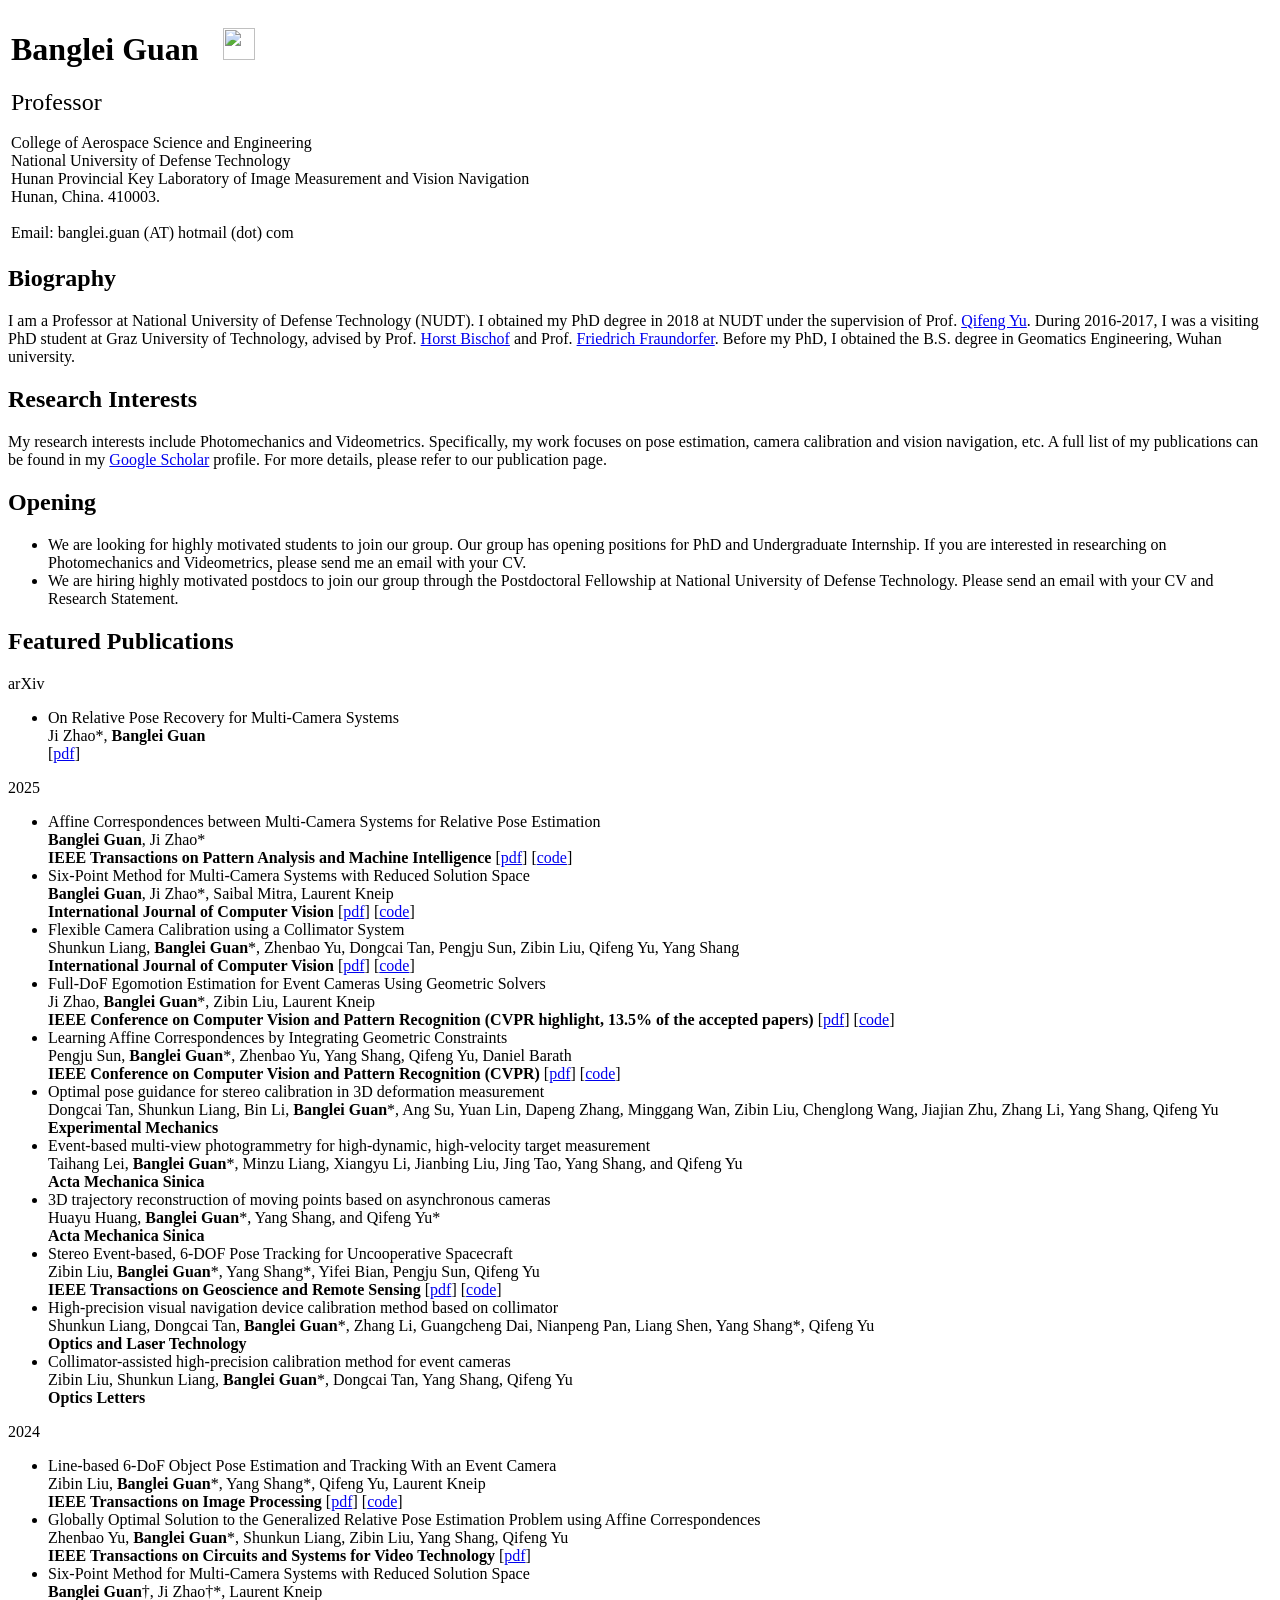
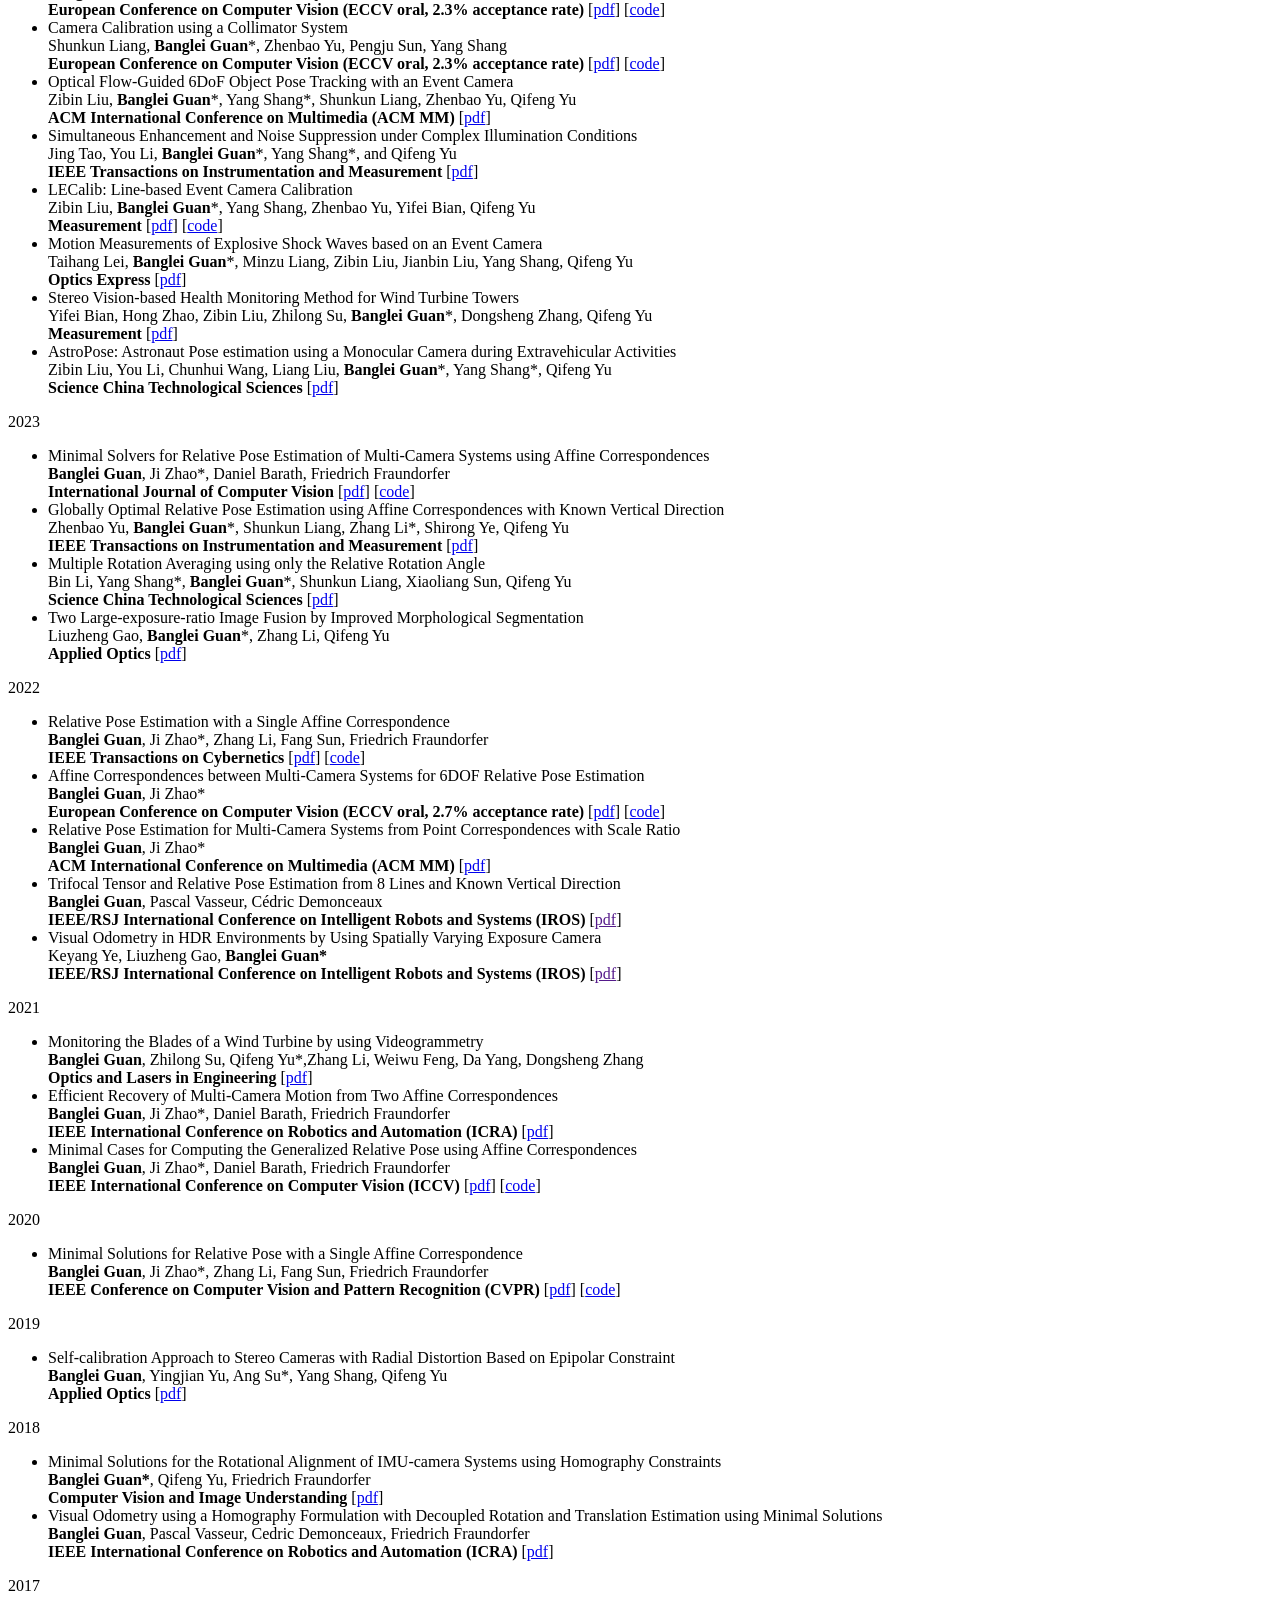
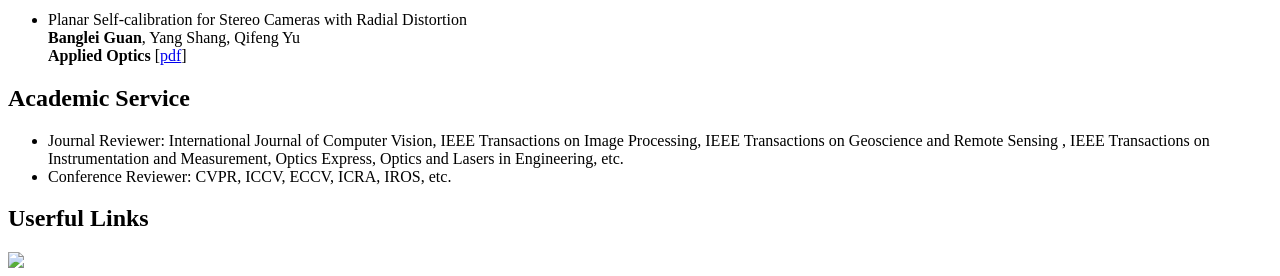
==== index.html @ 65797e46 "Update index.html" ====
<meta name="description" content="Banglei Guan&#39;s home page">
<link rel="stylesheet" href="jemdoc.css" type="text/css">
<link rel="shortcut icon" href="NUDT.png">
<title>Banglei Guan</title>


<body> 

<div id="layout-content" style="margin-top:25px">
<table>
    <tbody>
        <tr>
            <td width="670">
                <div id="toptitle">
                    <h1>Banglei Guan &nbsp; <img src="guanbangleiname.jpg" height="32px" style="margin-bottom:-5px" alt=''></h1>
                </div>
                <!-- <h3>Graduate Student</h3> -->
                <p>
                    <FONT size=5 face="Times New Roman">Professor</FONT><br>
                    <br>
                    College of Aerospace Science and Engineering<br>
                    National University of Defense Technology <br>
	            Hunan Provincial Key Laboratory of Image Measurement and Vision Navigation<br>
                    Hunan, China. 410003.<br>
					<br>
                    Email: banglei.guan (AT) hotmail (dot) com
        </p>
    </td>
    <!--<td>
        <img src="./guanbangleiphoto.jpg" border="0" width="200">
    </td>-->
		</tr>
    </tbody>
    </table>


<h2>Biography</h2>
<p>
    I am a Professor at National University of Defense Technology (NUDT). I obtained my PhD degree in 2018 at NUDT under the supervision of Prof. <a href="https://baike.baidu.com/item/%E4%BA%8E%E8%B5%B7%E5%B3%B0/4798651">Qifeng Yu</a>. During 2016-2017, I was a visiting PhD student at Graz University of Technology,  advised by Prof. <a href="https://www.tugraz.at/institute/icg/research/team-bischof/people/team-about/horst-bischof/">Horst Bischof</a> and Prof. <a href="https://www.tugraz.at/institute/icg/research/team-fraundorfer/people/friedrich-fraundorfer/">Friedrich Fraundorfer</a>. Before my PhD, I obtained the B.S. degree in Geomatics Engineering, Wuhan university.
</p>


<h2>Research Interests</h2>
<p>
    My research interests include Photomechanics and Videometrics. Specifically, my work focuses on pose estimation, camera calibration and vision navigation, etc. A full list of my publications can be found in my <a href="https://scholar.google.com/citations?user=wZA02PcAAAAJ&hl=zh-CN">Google Scholar</a> profile. For more details, please refer to our publication page.
</p>




<h2>Opening<small></small></h2>
<ul>
    <li>
        We are looking for highly motivated students to join our group. Our group has opening positions for PhD and Undergraduate Internship. If you are interested in researching on Photomechanics and Videometrics, please send me an email with your CV.
    </li>
    <li>
         We are hiring highly motivated postdocs to join our group through the Postdoctoral Fellowship at National University of Defense Technology. Please send an email with your CV and Research Statement.
    </li>
</ul>



	
	
<h2>Featured Publications<small></small></h2>

<p>arXiv</p>
<ul>
    <li>
      On Relative Pose Recovery for Multi-Camera Systems<br>   
      Ji Zhao*, <b>Banglei Guan</b><br>  
      [<a href="https://arxiv.org/abs/2102.11996">pdf</a>]
    </li>
</ul>

<p>2025</p>	
<ul>
	<li>
      Affine Correspondences between Multi-Camera Systems for Relative Pose Estimation<br>   
     <b>Banglei Guan</b>, Ji Zhao*<br>  
	 <b>IEEE Transactions on Pattern Analysis and Machine Intelligence</b> [<a href="https://ieeexplore.ieee.org/abstract/document/11218802">pdf</a>]   [<a href="https://github.com/jizhaox/relpose-mcs-depth">code</a>]   
    </li>
	<li>
     Six-Point Method for Multi-Camera Systems with Reduced Solution Space<br>
	 <b>Banglei Guan</b>, Ji Zhao*, Saibal Mitra, Laurent Kneip <br> 
	 <b>International Journal of Computer Vision</b> [<a href="https://link.springer.com/article/10.1007/s11263-025-02531-2">pdf</a>]   [<a href="https://github.com/jizhaox/relpose-6pt">code</a>]   
    </li>
	<li>
     Flexible Camera Calibration using a Collimator System<br>
	 Shunkun Liang, <b>Banglei Guan</b>*, Zhenbao Yu, Dongcai Tan, Pengju Sun, Zibin Liu, Qifeng Yu, Yang Shang <br>
	 <b>International Journal of Computer Vision</b> [<a href="https://link.springer.com/article/10.1007/s11263-025-02576-3">pdf</a>]   [<a href="https://github.com/LiangSK98/CollimatorCalibration">code</a>]   
    </li>
    <li>
      Full-DoF Egomotion Estimation for Event Cameras Using Geometric Solvers<br>
      Ji Zhao, <b>Banglei Guan</b>*, Zibin Liu, Laurent Kneip <br>
      <b>IEEE Conference on Computer Vision and Pattern Recognition (CVPR highlight, 13.5% of the accepted papers)</b> [<a href="https://arxiv.org/pdf/2503.03307">pdf</a>] [<a href="https://github.com/jizhaox/relpose-event">code</a>]     
    </li>
    <li>
      Learning Affine Correspondences by Integrating Geometric Constraints<br>
      Pengju Sun, <b>Banglei Guan</b>*, Zhenbao Yu, Yang Shang, Qifeng Yu, Daniel Barath <br>
      <b>IEEE Conference on Computer Vision and Pattern Recognition (CVPR)</b> [<a href="https://arxiv.org/pdf/2504.04834">pdf</a>] [<a href="https://github.com/stilcrad/DenseAffine">code</a>]     
    </li>
	<li>
      Optimal pose guidance for stereo calibration in 3D deformation measurement<br>
	  Dongcai Tan, Shunkun Liang, Bin Li, <b>Banglei Guan</b>*, Ang Su, Yuan Lin, Dapeng Zhang, Minggang Wan, Zibin Liu, Chenglong Wang, Jiajian Zhu, Zhang Li, Yang Shang, Qifeng Yu <br>
      <b>Experimental Mechanics</b>
    </li>
	<li>
      Event-based multi-view photogrammetry for high-dynamic, high-velocity target measurement<br>
      Taihang Lei, <b>Banglei Guan</b>*, Minzu Liang, Xiangyu Li, Jianbing Liu, Jing Tao, Yang Shang, and Qifeng Yu <br>
      <b>Acta Mechanica Sinica</b>     
    </li>
    <li>
      3D trajectory reconstruction of moving points based on asynchronous cameras<br>
      Huayu Huang, <b>Banglei Guan</b>*, Yang Shang, and Qifeng Yu* <br>
      <b>Acta Mechanica Sinica</b>     
    </li>
    <li>
      Stereo Event-based, 6-DOF Pose Tracking for Uncooperative Spacecraft<br>
      Zibin Liu, <b>Banglei Guan</b>*, Yang Shang*, Yifei Bian, Pengju Sun, Qifeng Yu <br>
      <b>IEEE Transactions on Geoscience and Remote Sensing</b> [<a href="https://arxiv.org/pdf/2503.12732">pdf</a>] [<a href="https://github.com/Zibin6/SE6PT">code</a>] 
    </li>	
    <!--<li>
      Trifocal Tensor and Relative Pose Estimation With Known Vertical Direction<br>
      Tao Li, Zhenbao Yu, <b>Banglei Guan</b>*, Jianli Han, Weimin Lv, Friedrich Fraundorfer <br>
      <b>IEEE Robotics and Automation Letters</b> [<a href="https://ieeexplore.ieee.org/document/10811867">pdf</a>]     
    </li>-->
    <li>
      High-precision visual navigation device calibration method based on collimator<br>
      Shunkun Liang, Dongcai Tan, <b>Banglei Guan</b>*, Zhang Li, Guangcheng Dai, Nianpeng Pan, Liang Shen, Yang Shang*, Qifeng Yu <br>
      <b>Optics and Laser Technology</b>     
    </li>
    <li>
      Collimator-assisted high-precision calibration method for event cameras<br>
      Zibin Liu, Shunkun Liang, <b>Banglei Guan</b>*, Dongcai Tan, Yang Shang, Qifeng Yu <br>
      <b>Optics Letters</b>     
    </li>
    <!--<li>
      3D trajectory reconstruction of moving points based on a monocular camera<br>
      Huayu Huang, <b>Banglei Guan</b>*, Yang Shang, and Qifeng Yu <br>
      <b>Measurement</b>-->     
    </li>
</ul>	
	
<p>2024</p>
<ul>
     <li>
      Line-based 6-DoF Object Pose Estimation and Tracking With an Event Camera<br>  
      Zibin Liu, <b>Banglei Guan</b>*, Yang Shang*, Qifeng Yu, Laurent Kneip <br>  
	 <b>IEEE Transactions on Image Processing</b>  [<a href="https://arxiv.org/pdf/2408.03225">pdf</a>]   [<a href="https://github.com/Zibin6/LOPET">code</a>] 
      </li>
     <li>
      Globally Optimal Solution to the Generalized Relative Pose Estimation Problem using Affine Correspondences<br>   
      Zhenbao Yu, <b>Banglei Guan</b>*, Shunkun Liang, Zibin Liu, Yang Shang, Qifeng Yu <br> 
	 <b>IEEE Transactions on Circuits and Systems for Video Technology</b> [<a href="https://ieeexplore.ieee.org/document/10606514">pdf</a>]
      </li>
     <li>
      Six-Point Method for Multi-Camera Systems with Reduced Solution Space<br>   
      <b>Banglei Guan</b>†, Ji Zhao†*, Laurent Kneip <br>  
	 <b>European Conference on Computer Vision (ECCV oral, 2.3% acceptance rate)</b> [<a href="https://arxiv.org/pdf/2402.18066">pdf</a>]   [<a href="https://github.com/jizhaox/relpose-6pt">code</a>] 
      </li>
     <li>
      Camera Calibration using a Collimator System<br>
      Shunkun Liang, <b>Banglei Guan</b>*, Zhenbao Yu, Pengju Sun, Yang Shang <br>    
	 <b>European Conference on Computer Vision (ECCV oral, 2.3% acceptance rate)</b> [<a href="https://arxiv.org/pdf/2409.20034">pdf</a>]   [<a href="https://github.com/LiangSK98/CollimatorCalibration">code</a>] 
      </li>
     <li>
      Optical Flow-Guided 6DoF Object Pose Tracking with an Event Camera<br>   
       Zibin Liu, <b>Banglei Guan</b>*, Yang Shang*, Shunkun Liang, Zhenbao Yu, Qifeng Yu <br>  
	 <b>ACM International Conference on Multimedia (ACM MM)</b> [<a href="https://dl.acm.org/doi/10.1145/3664647.3680992">pdf</a>] 
      </li>
     <li>
      Simultaneous Enhancement and Noise Suppression under Complex Illumination Conditions<br>   
      Jing Tao, You Li, <b>Banglei Guan</b>*, Yang Shang*, and Qifeng Yu <br> 
	 <b>IEEE Transactions on Instrumentation and Measurement</b> [<a href="https://ieeexplore.ieee.org/abstract/document/10638128">pdf</a>] 
      </li>
     <!--<li>
      Event-based Depth Estimation with Dense Occlusion<br>  
      Kangrui Zhou, Taihang Lei, <b>Banglei Guan</b>*, Qifeng Yu <br>
	 <b>Optics Letters</b> [<a href="https://opg.optica.org/ol/abstract.cfm?uri=ol-49-12-3376">pdf</a>]  
      </li>-->
      <li>
      LECalib: Line-based Event Camera Calibration<br>  
      Zibin Liu, <b>Banglei Guan</b>*, Yang Shang, Zhenbao Yu, Yifei Bian, Qifeng Yu <br>
	 <b>Measurement</b> [<a href="https://www.sciencedirect.com/science/article/abs/pii/S0263224124007851">pdf</a>]    [<a href="https://github.com/Zibin6/line_based_event_camera_calib">code</a>]  
      </li>
      <li>
      Motion Measurements of Explosive Shock Waves based on an Event Camera<br>
      Taihang Lei, <b>Banglei Guan</b>*, Minzu Liang, Zibin Liu, Jianbin Liu, Yang Shang, Qifeng Yu <br>
	 <b>Optics Express</b> [<a href="https://opg.optica.org/oe/fulltext.cfm?uri=oe-32-9-15390&id=548894">pdf</a>]  
      </li>
      <li>
       Stereo Vision-based Health Monitoring Method for Wind Turbine Towers<br>
	   Yifei Bian, Hong Zhao, Zibin Liu, Zhilong Su, <b>Banglei Guan</b>*, Dongsheng Zhang, Qifeng Yu <br>
	 <b>Measurement</b> [<a href="https://www.sciencedirect.com/science/article/abs/pii/S0263224124000320">pdf</a>]  
      </li>
      <li>
       AstroPose: Astronaut Pose estimation using a Monocular Camera during Extravehicular Activities<br>
	   Zibin Liu, You Li, Chunhui Wang, Liang Liu, <b>Banglei Guan</b>*, Yang Shang*, Qifeng Yu <br>
	 <b>Science China Technological Sciences</b> [<a href="https://www.sciengine.com/SCTS/doi/10.1007/s11431-023-2599-8">pdf</a>]  
      </li> 
</ul>

<p>2023</p>
<ul>
      <li>
       Minimal Solvers for Relative Pose Estimation of Multi-Camera Systems using Affine Correspondences<br>
	 <b>Banglei Guan</b>, Ji Zhao*, Daniel Barath, Friedrich Fraundorfer <br>
	 <b>International Journal of Computer Vision</b> [<a href="https://link.springer.com/article/10.1007/s11263-022-01690-w">pdf</a>]   [<a href="https://github.com/jizhaox/relative_pose_gcam_affine">code</a>]   
      </li>
	
      <li>
      Globally Optimal Relative Pose Estimation using Affine Correspondences with Known Vertical Direction<br>
        Zhenbao Yu, <b>Banglei Guan</b>*, Shunkun Liang, Zhang Li*, Shirong Ye, Qifeng Yu <br>
	 <b>IEEE Transactions on Instrumentation and Measurement</b> [<a href="https://ieeexplore.ieee.org/abstract/document/10121337">pdf</a>]  
      </li> 

      <li>
       Multiple Rotation Averaging using only the Relative Rotation Angle<br>
	Bin Li, Yang Shang*, <b>Banglei Guan</b>*, Shunkun Liang, Xiaoliang Sun, Qifeng Yu <br>
	 <b>Science China Technological Sciences</b> [<a href="https://link.springer.com/article/10.1007/s11431-022-2445-1">pdf</a>]  
      </li> 

      <li>
      Two Large-exposure-ratio Image Fusion by Improved Morphological Segmentation<br>
        Liuzheng Gao, <b>Banglei Guan</b>*, Zhang Li, Qifeng Yu <br>
	 <b>Applied Optics</b> [<a href="https://opg.optica.org/ao/abstract.cfm?uri=ao-62-29-7713">pdf</a>]  
      </li> 
</ul>
	
<p>2022</p>
<ul>
    <li>
       Relative Pose Estimation with a Single Affine Correspondence<br>
	<b>Banglei Guan</b>, Ji Zhao*, Zhang Li, Fang Sun, Friedrich Fraundorfer <br>
	 <b>IEEE Transactions on Cybernetics</b> [<a href="https://ieeexplore.ieee.org/abstract/document/9417866">pdf</a>]   [<a href="https://github.com/jizhaox/relative_pose_from_affine">code</a>]   
    </li>
    <li>
        Affine Correspondences between Multi-Camera Systems for 6DOF Relative Pose Estimation<br>
        <b>Banglei Guan</b>, Ji Zhao*<br>
         <b>European Conference on Computer Vision (ECCV oral, 2.7% acceptance rate)</b> [<a href="https://link.springer.com/chapter/10.1007/978-3-031-19824-3_37">pdf</a>]   [<a href="https://github.com/jizhaox/relpose-mcs-depth">code</a>] 
    </li>
    <li>
        Relative Pose Estimation for Multi-Camera Systems from Point Correspondences with Scale Ratio<br>
        <b>Banglei Guan</b>, Ji Zhao*<br>
         <b>ACM International Conference on Multimedia (ACM MM)</b> [<a href="https://dl.acm.org/doi/abs/10.1145/3503161.3547788">pdf</a>]
    </li>
    <li>
        Trifocal Tensor and Relative Pose Estimation from 8 Lines and Known Vertical Direction<br>
        <b>Banglei Guan</b>, Pascal Vasseur, Cédric Demonceaux<br>
         <b>IEEE/RSJ International Conference on Intelligent Robots and Systems (IROS)</b> [<a href="">pdf</a>]
    </li>
    <li>
        Visual Odometry in HDR Environments by Using Spatially Varying Exposure Camera<br>
        Keyang Ye, Liuzheng Gao, <b>Banglei Guan*</b><br>
         <b>IEEE/RSJ International Conference on Intelligent Robots and Systems (IROS)</b> [<a href="">pdf</a>]
    </li>
</ul>

<p>2021</p>	
<ul>
    <li>
        Monitoring the Blades of a Wind Turbine by using Videogrammetry<br>
        <b>Banglei Guan</b>, Zhilong Su, Qifeng Yu*,Zhang Li, Weiwu Feng, Da Yang, Dongsheng Zhang<br>
         <b>Optics and Lasers in Engineering</b> [<a href="https://www.sciencedirect.com/science/article/abs/pii/S0143816621003705">pdf</a>]
    </li>	
    <li>
       Efficient Recovery of Multi-Camera Motion from Two Affine Correspondences<br>
	<b>Banglei Guan</b>, Ji Zhao*, Daniel Barath, Friedrich Fraundorfer <br>
	 <b>IEEE International Conference on Robotics and Automation (ICRA)</b> [<a href="https://ieeexplore.ieee.org/abstract/document/9561796">pdf</a>]   
    </li>
    <li>
       Minimal Cases for Computing the Generalized Relative Pose using Affine Correspondences<br>
	<b>Banglei Guan</b>, Ji Zhao*, Daniel Barath, Friedrich Fraundorfer<br>
	 <b>IEEE International Conference on Computer Vision (ICCV)</b> [<a href="https://openaccess.thecvf.com/content/ICCV2021/papers/Guan_Minimal_Cases_for_Computing_the_Generalized_Relative_Pose_Using_Affine_ICCV_2021_paper.pdf">pdf</a>] [<a href="https://github.com/jizhaox/relative_pose_gcam_affine">code</a>]     
    </li>
</ul>	



<p>2020</p>
<ul>
<li>
   Minimal Solutions for Relative Pose with a Single Affine Correspondence<br>
<b>Banglei Guan</b>, Ji Zhao*, Zhang Li, Fang Sun, Friedrich Fraundorfer<br>
 <b>IEEE Conference on Computer Vision and Pattern Recognition (CVPR)</b> [<a href="https://openaccess.thecvf.com/content_CVPR_2020/papers/Guan_Minimal_Solutions_for_Relative_Pose_With_a_Single_Affine_Correspondence_CVPR_2020_paper.pdf">pdf</a>] [<a href="https://github.com/jizhaox/relative_pose_from_affine">code</a>]     
</li>
</ul>

<p>
    2019
</p>
<ul>
    <li>
       Self-calibration Approach to Stereo Cameras with Radial Distortion Based on Epipolar Constraint<br>
	<b>Banglei Guan</b>, Yingjian Yu, Ang Su*, Yang Shang, Qifeng Yu<br>
	<b>Applied Optics</b> [<a href="https://www.osapublishing.org/ao/abstract.cfm?uri=ao-58-31-8511">pdf</a>]     
    </li>
</ul>



<p>2018</p>
<ul>
    <li>
       Minimal Solutions for the Rotational Alignment of IMU-camera Systems using Homography Constraints<br>
	<b>Banglei Guan*</b>, Qifeng Yu, Friedrich Fraundorfer<br>
	<b>Computer Vision and Image Understanding</b> [<a href="https://www.sciencedirect.com/science/article/abs/pii/S1077314218300365">pdf</a>]   
    </li>
    <li>
       Visual Odometry using a Homography Formulation with Decoupled Rotation and Translation Estimation using Minimal Solutions<br>
	<b>Banglei Guan</b>, Pascal Vasseur, Cedric Demonceaux, Friedrich Fraundorfer<br>
	<b>IEEE International Conference on Robotics and Automation (ICRA)</b> [<a href="https://ieeexplore.ieee.org/document/8460747">pdf</a>]   
    </li>
</ul>

<p>
    2017
</p>

<ul>
    <li>Planar Self-calibration for Stereo Cameras with Radial Distortion<br>
        <b>Banglei Guan</b>, Yang Shang, Qifeng Yu<br>
	<b>Applied Optics</b> [<a href="https://www.osapublishing.org/ao/abstract.cfm?uri=ao-56-33-9257">pdf</a>]		
    </li>
</ul>







<h2>Academic Service <small></small></h2>
<ul>
    <li>
        Journal Reviewer: International Journal of Computer Vision, IEEE Transactions on Image Processing, IEEE Transactions on Geoscience and Remote Sensing , IEEE Transactions on Instrumentation and Measurement, Optics Express, Optics and Lasers in Engineering, etc.
    </li>
    <li>
         Conference Reviewer: CVPR, ICCV, ECCV, ICRA, IROS, etc.
    </li>
</ul>



<h2>Userful Links <small></small></h2>
<a href="https://clustrmaps.com/site/1blbh"  title="Visit tracker for guanbanglei.github.io"><img src="//www.clustrmaps.com/map_v2.png?d=Z8dyJa5Yjz2Z_i_LEAbfY0-TbrPurcZYl5i6ii_5Xbw&cl=ffffff" /></a>


<!--
<h2>Honors Awarded</h2>
<table style="border-spacing:2px">
    <tbody>
        <tr><td>... TODO ...</td></tr>
    </tbody>
</table>
-->

<div id="footer">
    <div id="footer-text"></div>
</div>

</div>


<!--Last updated on December 1, 2024. -->

<!--This page is still under construction.-->
</body></html>
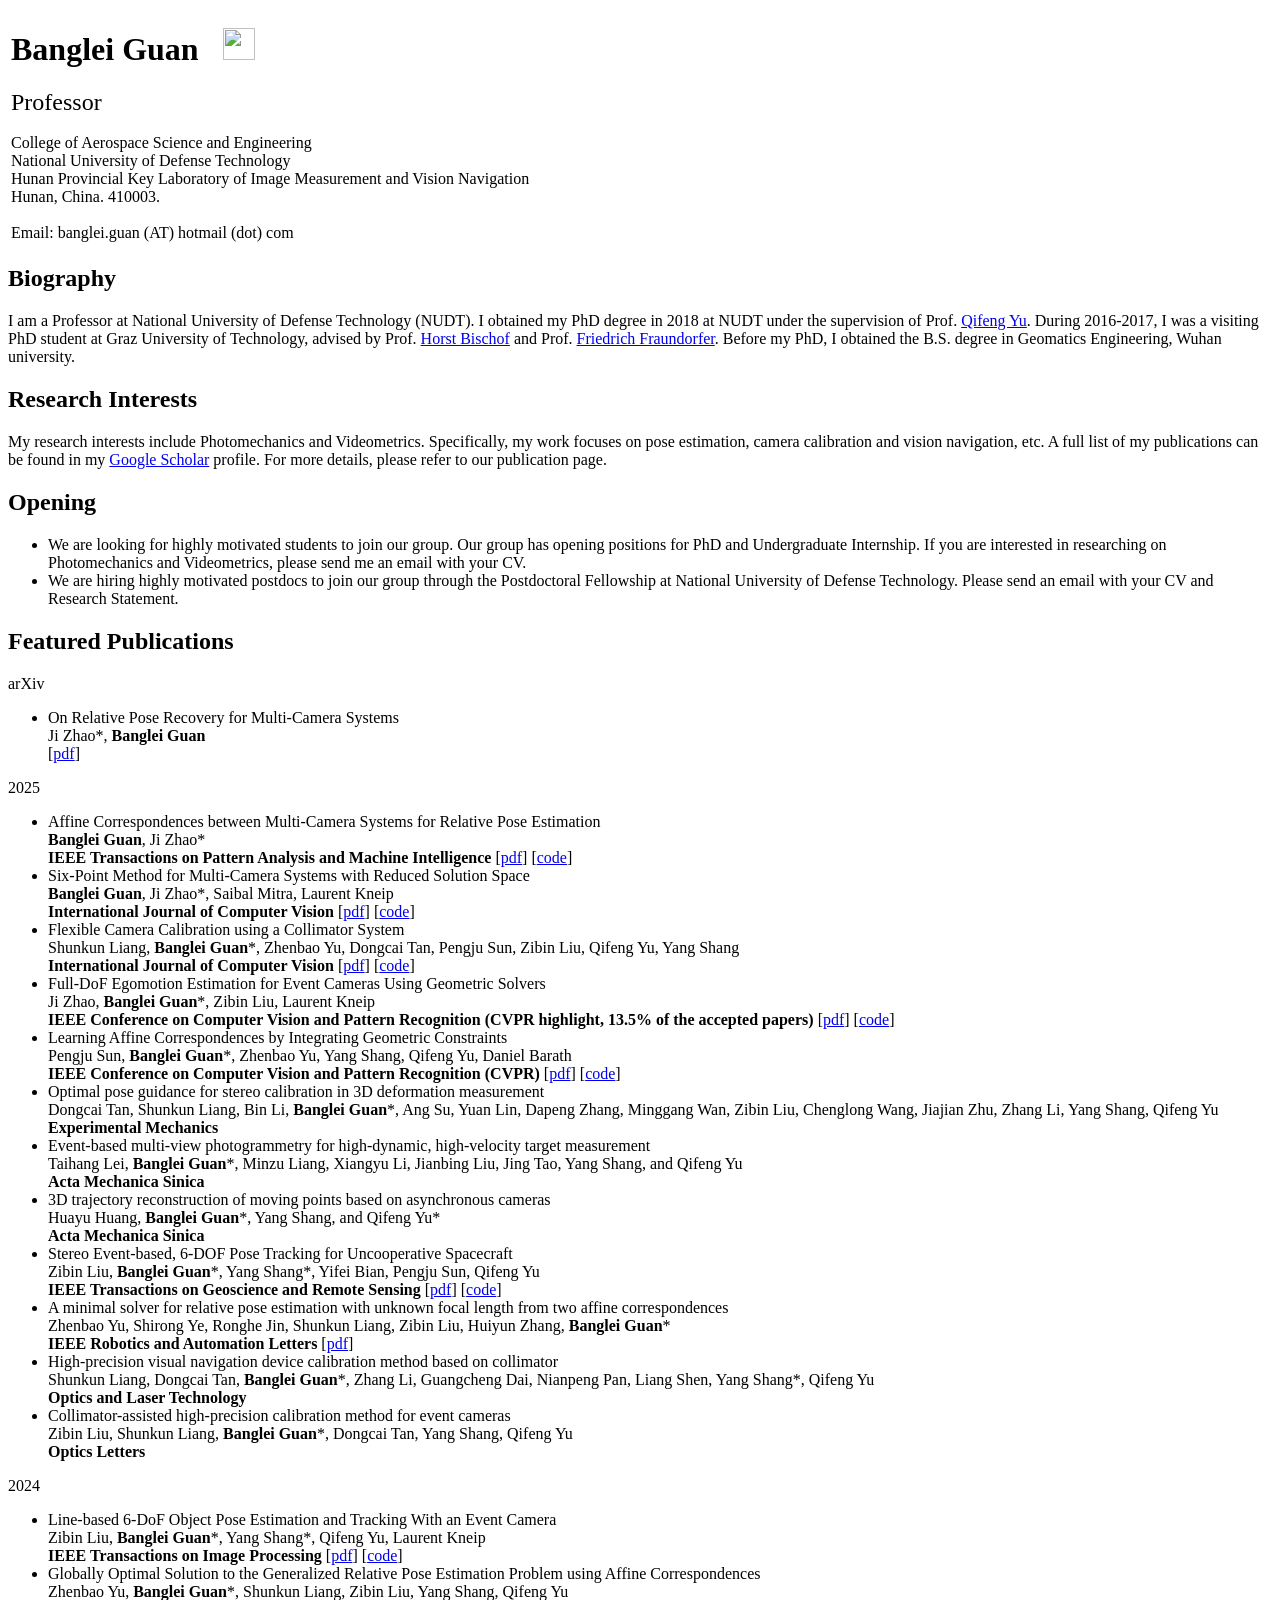
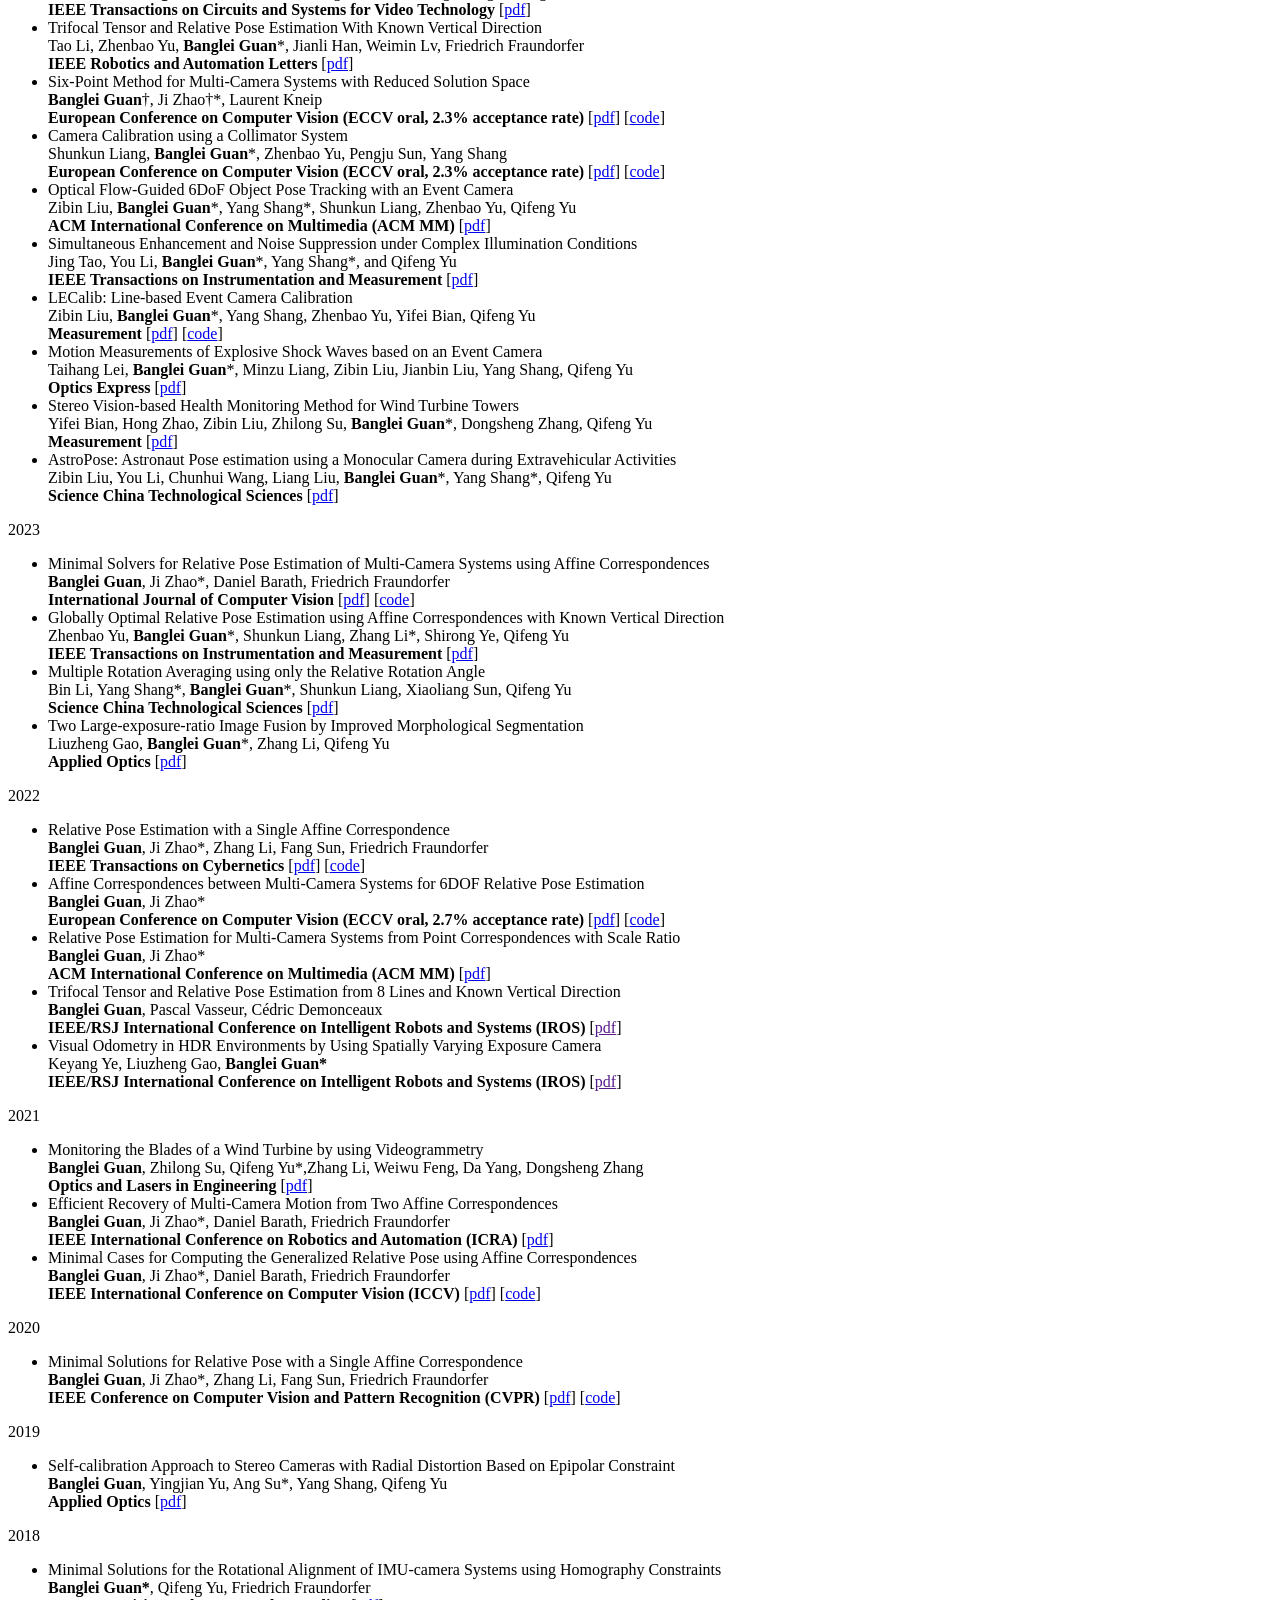
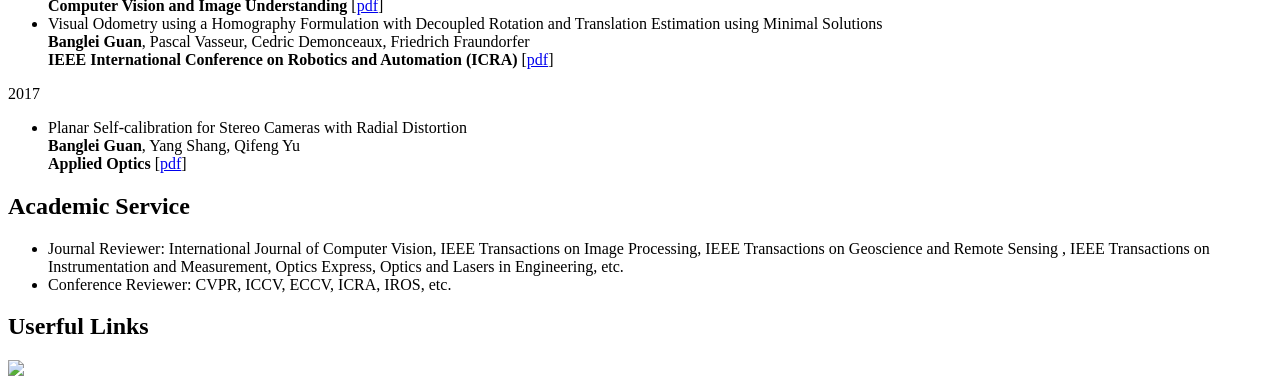
==== commit 21ebd626: "Update index.html" ====
--- a/index.html
+++ b/index.html
@@ -119,12 +119,12 @@
       Stereo Event-based, 6-DOF Pose Tracking for Uncooperative Spacecraft<br>
       Zibin Liu, <b>Banglei Guan</b>*, Yang Shang*, Yifei Bian, Pengju Sun, Qifeng Yu <br>
       <b>IEEE Transactions on Geoscience and Remote Sensing</b> [<a href="https://arxiv.org/pdf/2503.12732">pdf</a>] [<a href="https://github.com/Zibin6/SE6PT">code</a>] 
-    </li>	
-    <!--<li>
-      Trifocal Tensor and Relative Pose Estimation With Known Vertical Direction<br>
-      Tao Li, Zhenbao Yu, <b>Banglei Guan</b>*, Jianli Han, Weimin Lv, Friedrich Fraundorfer <br>
-      <b>IEEE Robotics and Automation Letters</b> [<a href="https://ieeexplore.ieee.org/document/10811867">pdf</a>]     
-    </li>-->
+    </li>
+	<li>
+      A minimal solver for relative pose estimation with unknown focal length from two affine correspondences<br>
+	  Zhenbao Yu, Shirong Ye, Ronghe Jin, Shunkun Liang, Zibin Liu, Huiyun Zhang, <b>Banglei Guan</b>* <br>
+      <b>IEEE Robotics and Automation Letters</b> [<a href="https://arxiv.org/abs/2512.22833">pdf</a>]     
+     </li>
     <li>
       High-precision visual navigation device calibration method based on collimator<br>
       Shunkun Liang, Dongcai Tan, <b>Banglei Guan</b>*, Zhang Li, Guangcheng Dai, Nianpeng Pan, Liang Shen, Yang Shang*, Qifeng Yu <br>
@@ -154,6 +154,11 @@
       Zhenbao Yu, <b>Banglei Guan</b>*, Shunkun Liang, Zibin Liu, Yang Shang, Qifeng Yu <br> 
 	 <b>IEEE Transactions on Circuits and Systems for Video Technology</b> [<a href="https://ieeexplore.ieee.org/document/10606514">pdf</a>]
       </li>
+	 <li>
+      Trifocal Tensor and Relative Pose Estimation With Known Vertical Direction<br>
+      Tao Li, Zhenbao Yu, <b>Banglei Guan</b>*, Jianli Han, Weimin Lv, Friedrich Fraundorfer <br>
+      <b>IEEE Robotics and Automation Letters</b> [<a href="https://ieeexplore.ieee.org/document/10811867">pdf</a>]     
+     </li>
      <li>
       Six-Point Method for Multi-Camera Systems with Reduced Solution Space<br>   
       <b>Banglei Guan</b>†, Ji Zhao†*, Laurent Kneip <br>  
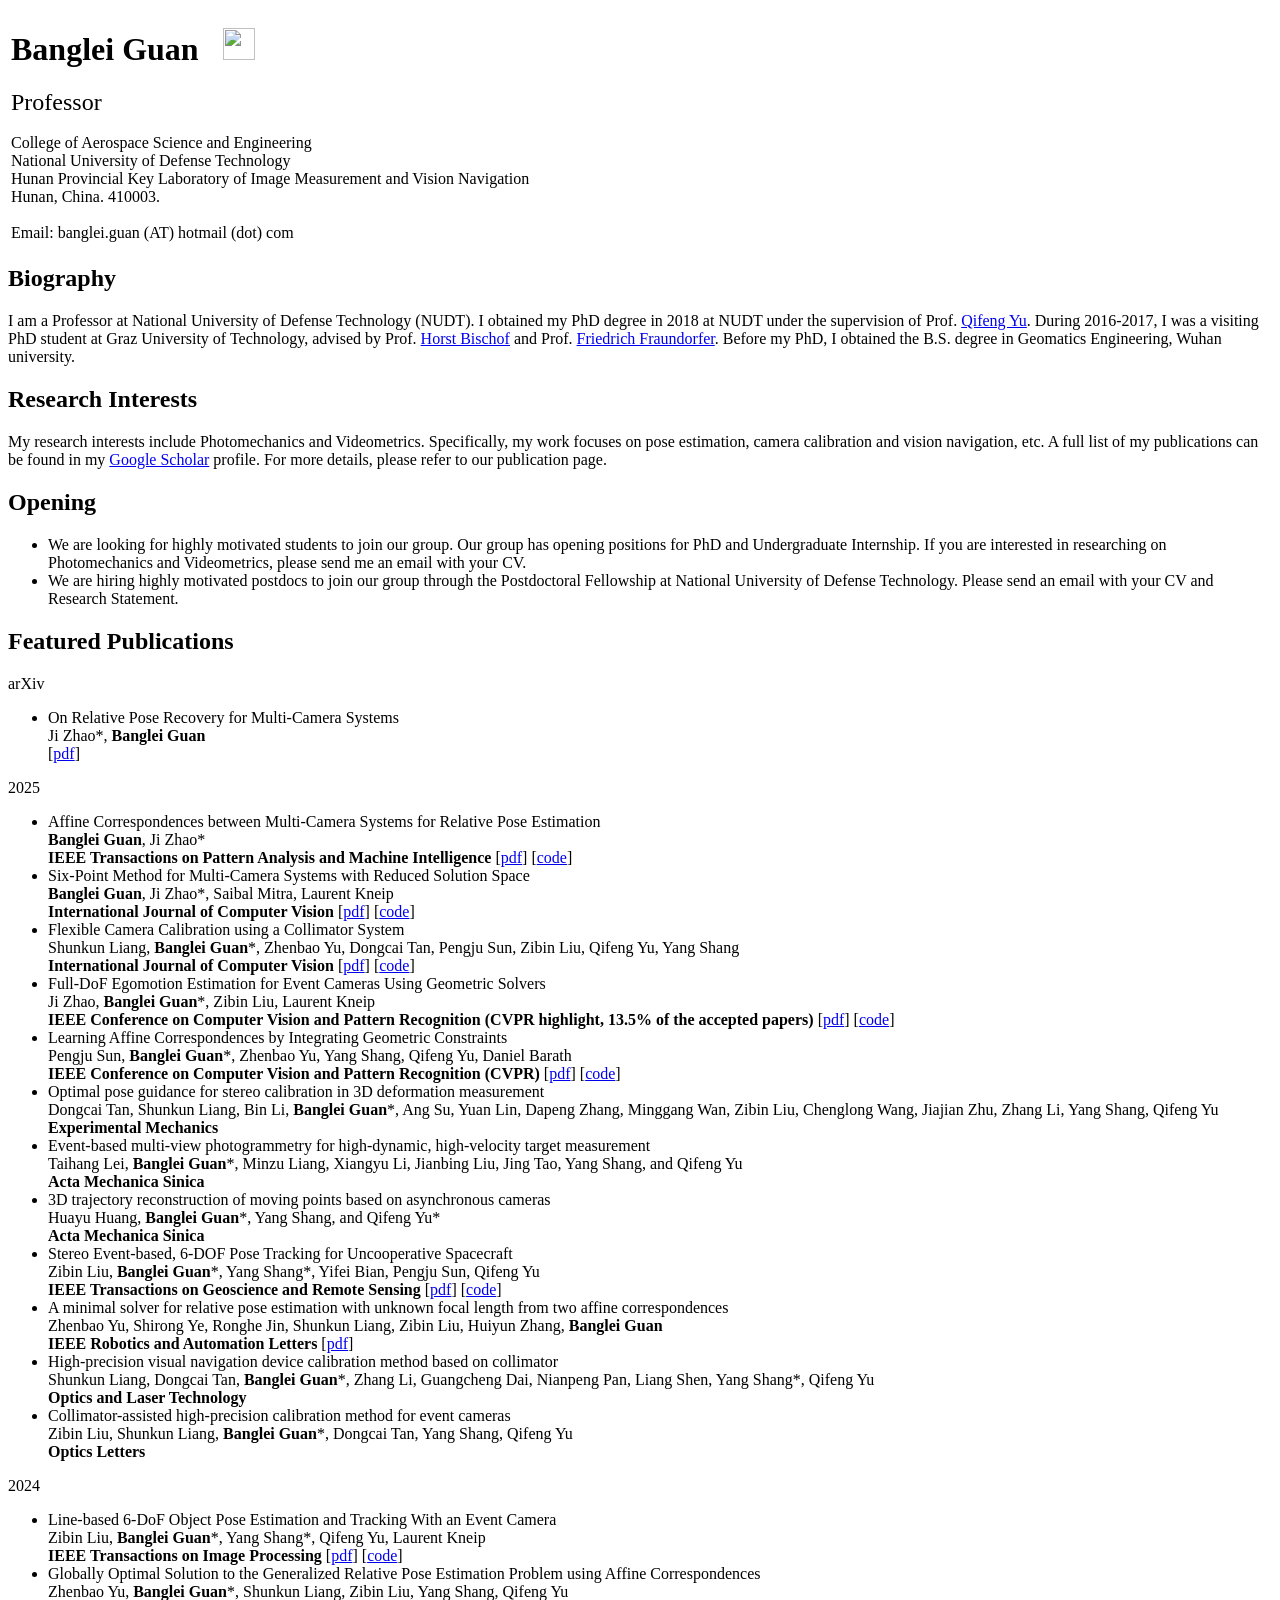
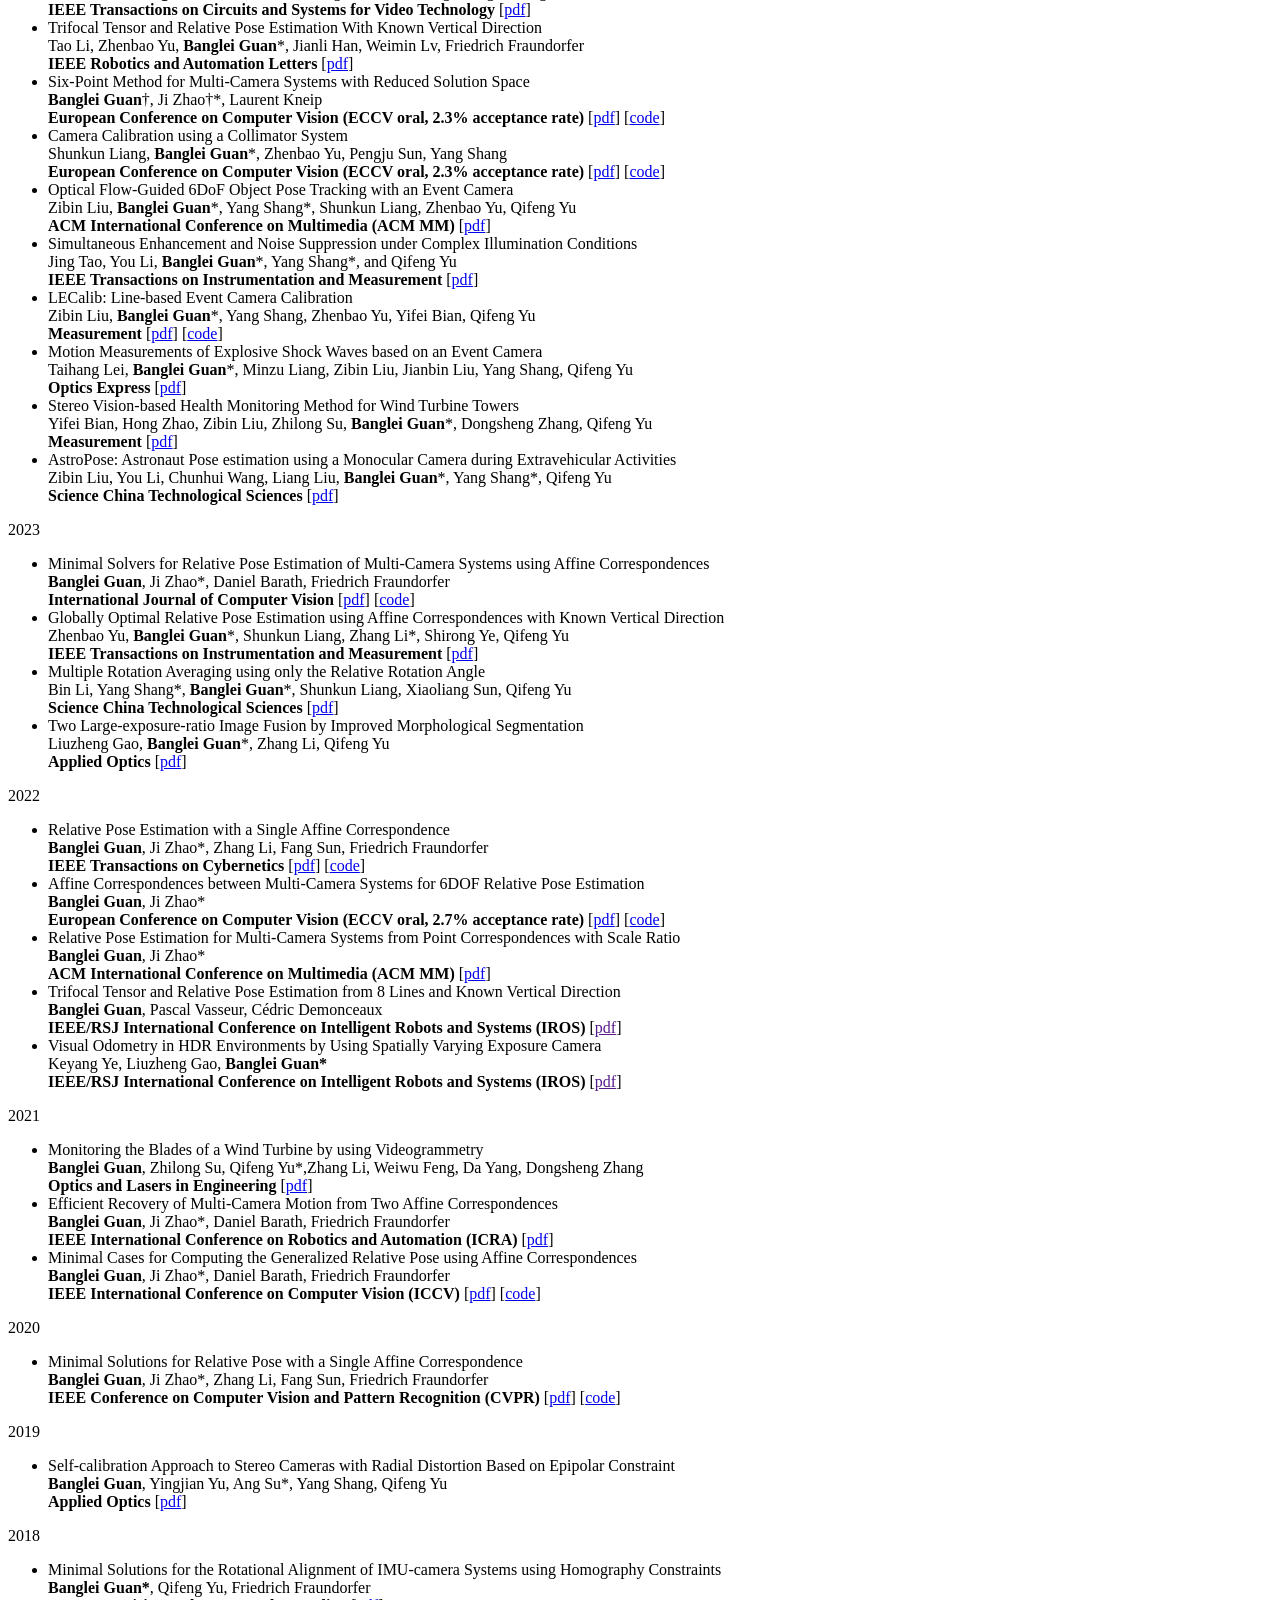
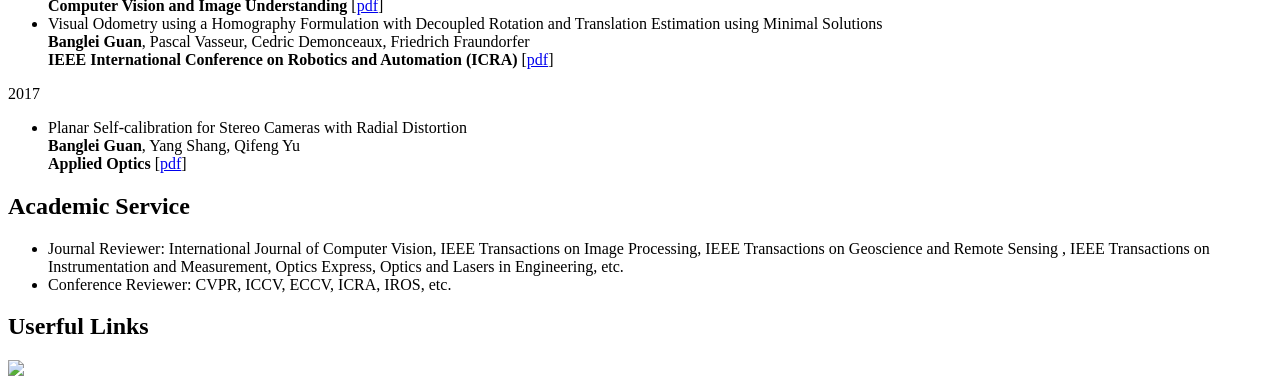
==== commit 2c9b258a: "Update index.html" ====
--- a/index.html
+++ b/index.html
@@ -122,7 +122,7 @@
     </li>
 	<li>
       A minimal solver for relative pose estimation with unknown focal length from two affine correspondences<br>
-	  Zhenbao Yu, Shirong Ye, Ronghe Jin, Shunkun Liang, Zibin Liu, Huiyun Zhang, <b>Banglei Guan</b>* <br>
+	  Zhenbao Yu, Shirong Ye, Ronghe Jin, Shunkun Liang, Zibin Liu, Huiyun Zhang, <b>Banglei Guan</b> <br>
       <b>IEEE Robotics and Automation Letters</b> [<a href="https://arxiv.org/abs/2512.22833">pdf</a>]     
      </li>
     <li>
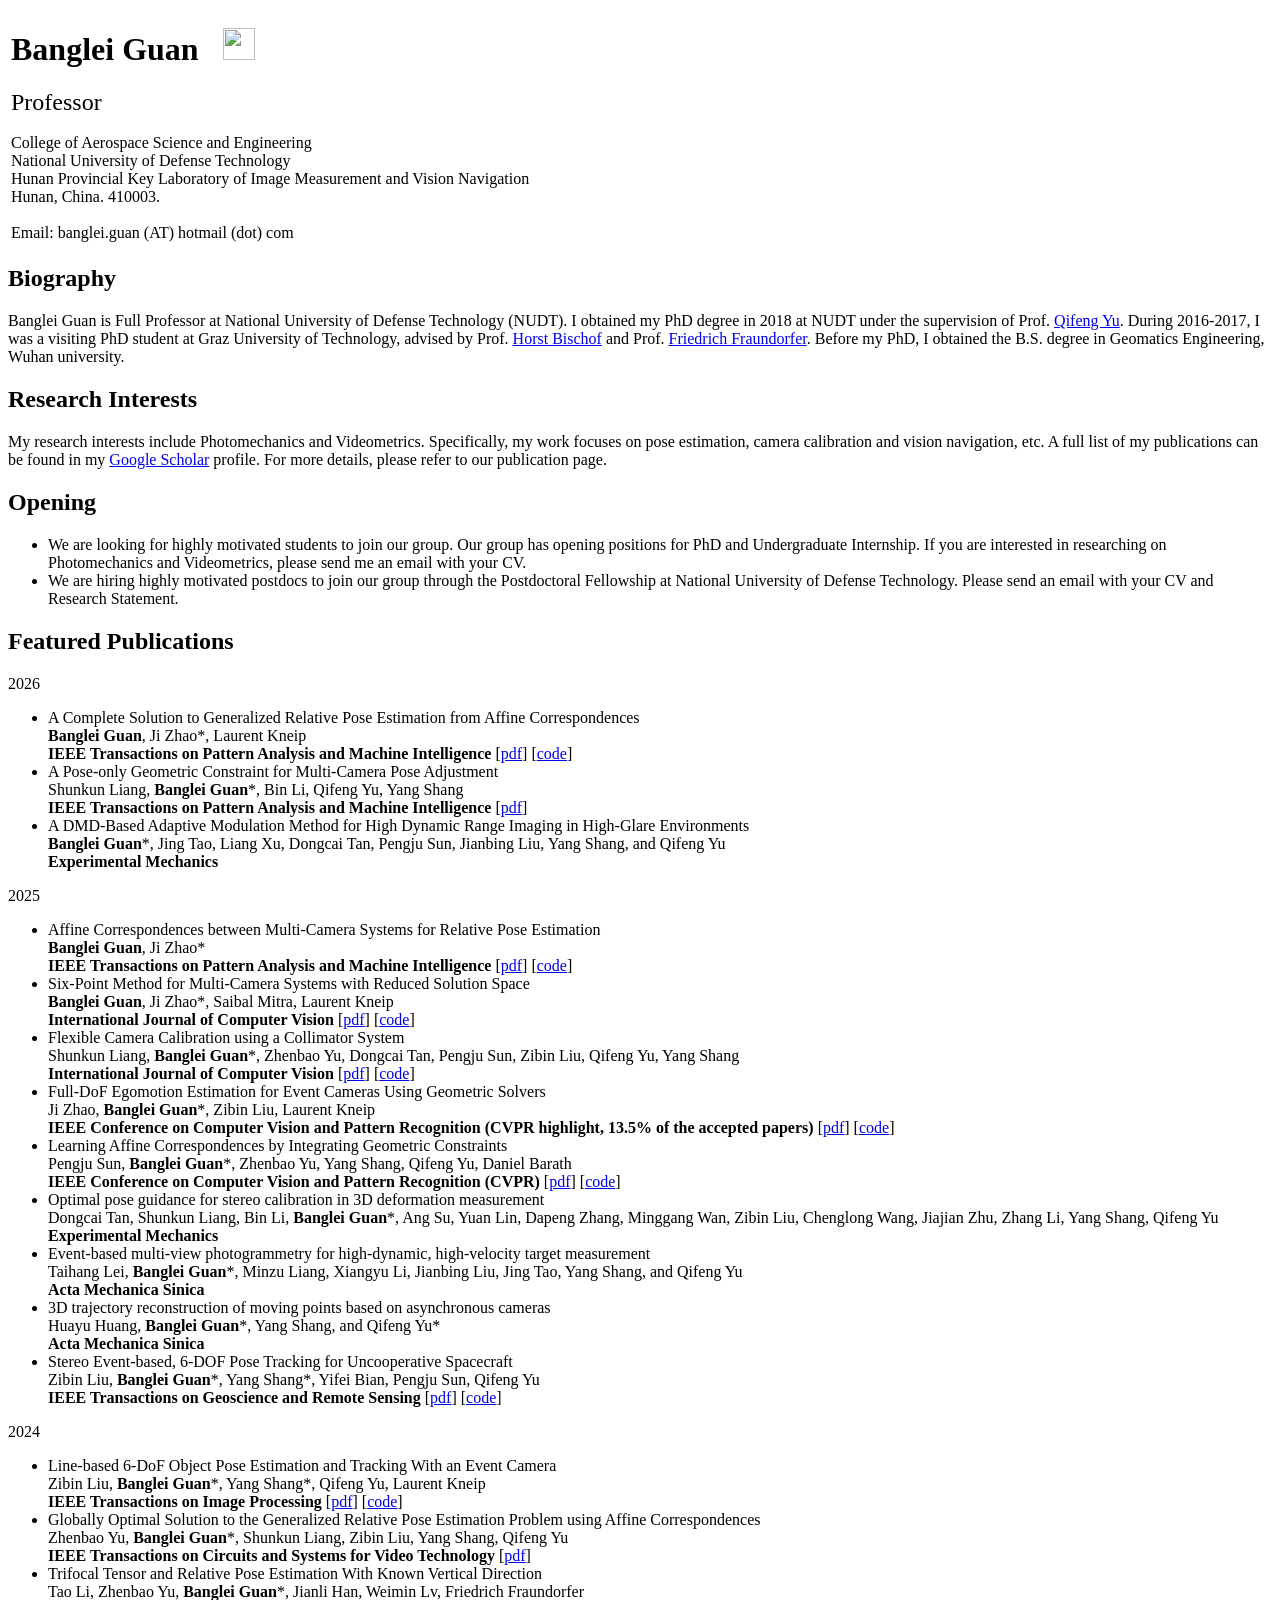
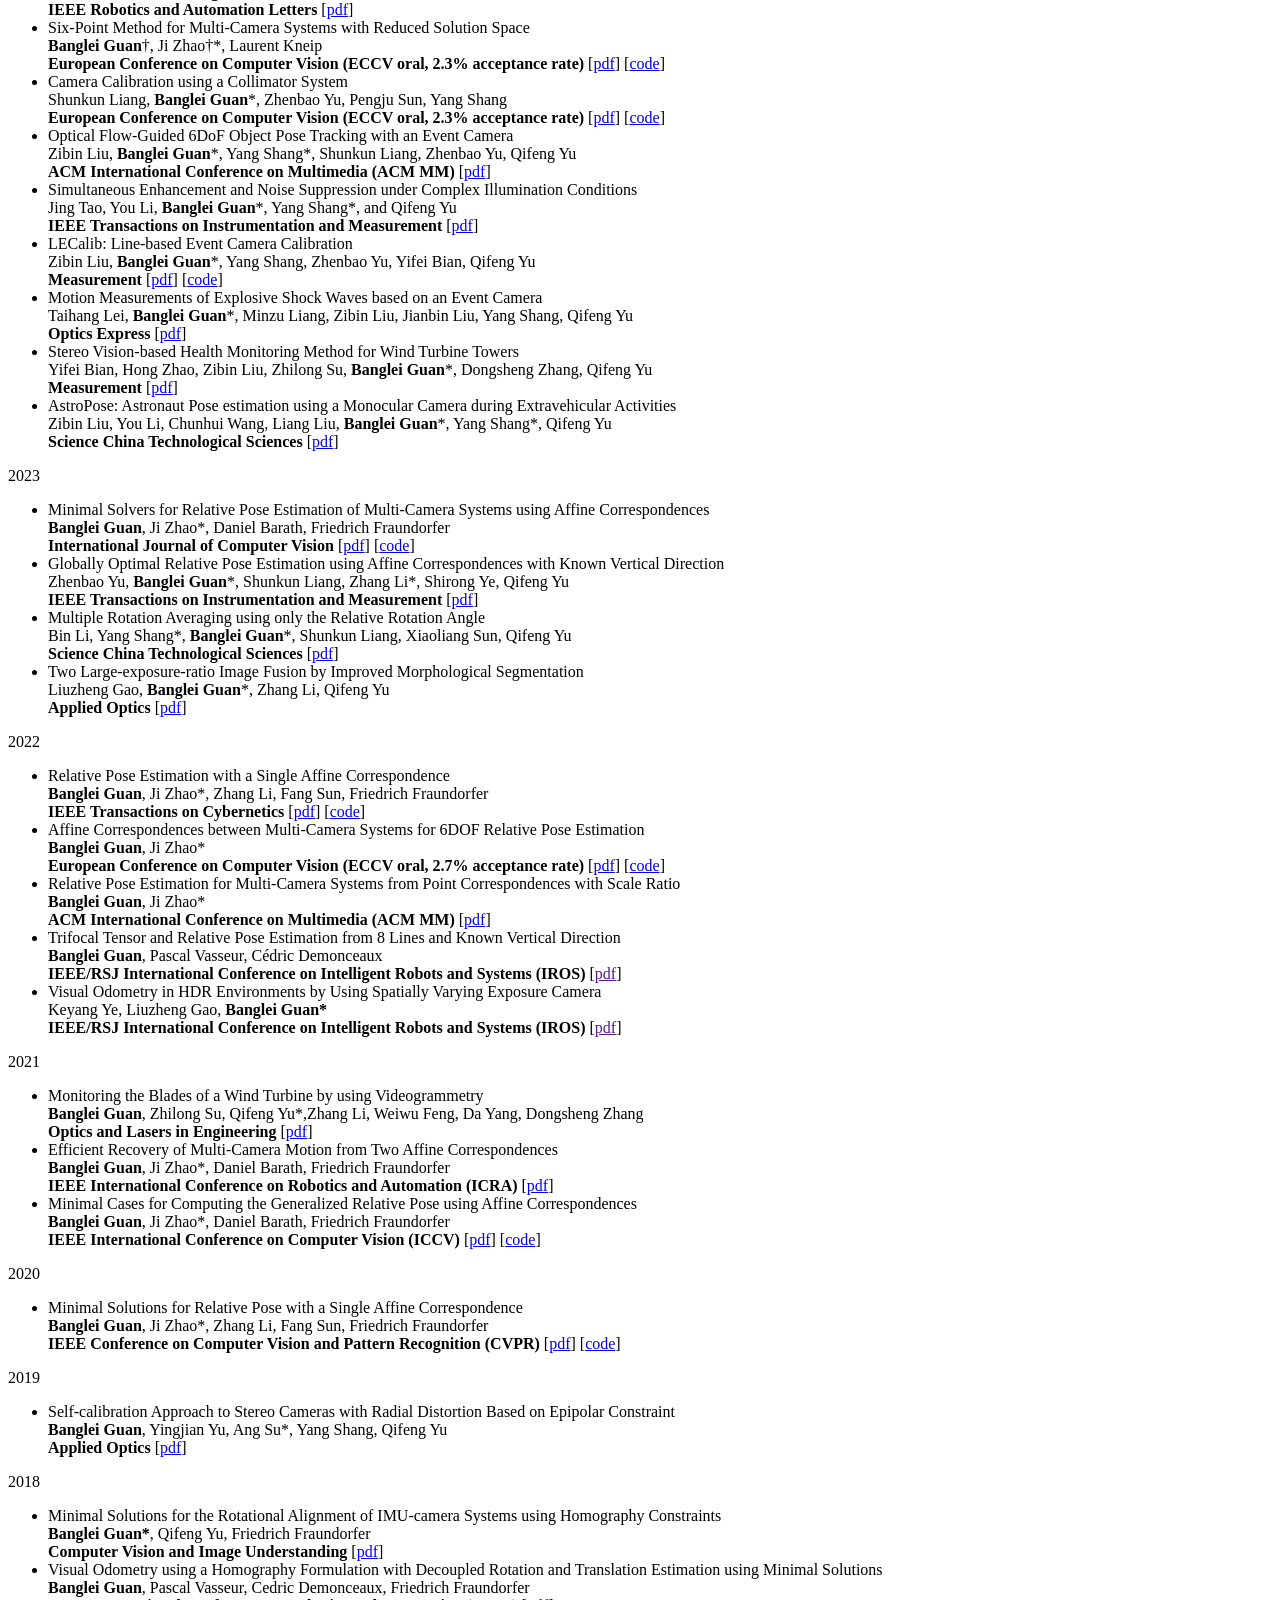
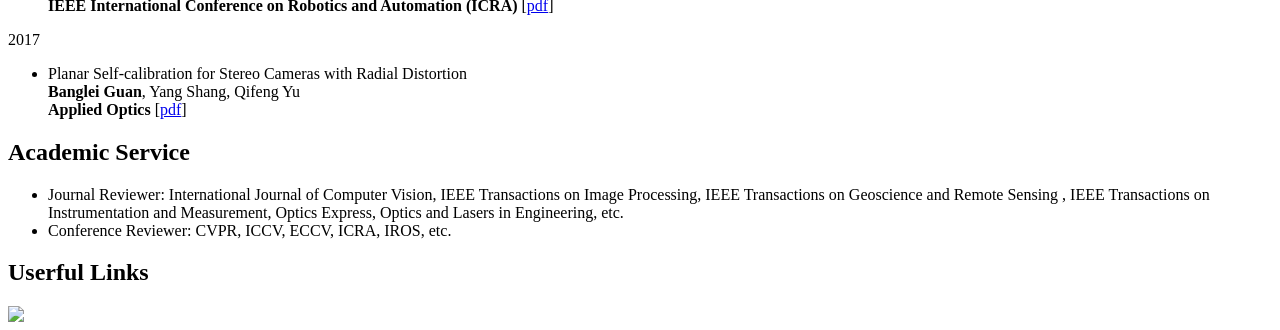
==== commit 26584ceb: "Update index.html" ====
--- a/index.html
+++ b/index.html
@@ -36,7 +36,7 @@
 
 <h2>Biography</h2>
 <p>
-    I am a Professor at National University of Defense Technology (NUDT). I obtained my PhD degree in 2018 at NUDT under the supervision of Prof. <a href="https://baike.baidu.com/item/%E4%BA%8E%E8%B5%B7%E5%B3%B0/4798651">Qifeng Yu</a>. During 2016-2017, I was a visiting PhD student at Graz University of Technology,  advised by Prof. <a href="https://www.tugraz.at/institute/icg/research/team-bischof/people/team-about/horst-bischof/">Horst Bischof</a> and Prof. <a href="https://www.tugraz.at/institute/icg/research/team-fraundorfer/people/friedrich-fraundorfer/">Friedrich Fraundorfer</a>. Before my PhD, I obtained the B.S. degree in Geomatics Engineering, Wuhan university.
+    Banglei Guan is Full Professor at National University of Defense Technology (NUDT). I obtained my PhD degree in 2018 at NUDT under the supervision of Prof. <a href="https://baike.baidu.com/item/%E4%BA%8E%E8%B5%B7%E5%B3%B0/4798651">Qifeng Yu</a>. During 2016-2017, I was a visiting PhD student at Graz University of Technology,  advised by Prof. <a href="https://www.tugraz.at/institute/icg/research/team-bischof/people/team-about/horst-bischof/">Horst Bischof</a> and Prof. <a href="https://www.tugraz.at/institute/icg/research/team-fraundorfer/people/friedrich-fraundorfer/">Friedrich Fraundorfer</a>. Before my PhD, I obtained the B.S. degree in Geomatics Engineering, Wuhan university.
 </p>
 
 
@@ -64,14 +64,24 @@
 	
 <h2>Featured Publications<small></small></h2>
 
-<p>arXiv</p>
-<ul>
-    <li>
-      On Relative Pose Recovery for Multi-Camera Systems<br>   
-      Ji Zhao*, <b>Banglei Guan</b><br>  
-      [<a href="https://arxiv.org/abs/2102.11996">pdf</a>]
-    </li>
-</ul>
+<p>2026</p>	
+<ul>
+	<li>
+     A Complete Solution to Generalized Relative Pose Estimation from Affine Correspondences<br>   
+     <b>Banglei Guan</b>, Ji Zhao*, Laurent Kneip<br>  
+	 <b>IEEE Transactions on Pattern Analysis and Machine Intelligence</b> [<a href="https://ieeexplore.ieee.org/document/11433113">pdf</a>]   [<a href="https://github.com/jizhaox/relpose-mcs">code</a>]   
+    </li>
+	<li>
+     A Pose-only Geometric Constraint for Multi-Camera Pose Adjustment<br>
+	 Shunkun Liang, <b>Banglei Guan</b>*, Bin Li, Qifeng Yu, Yang Shang <br>
+	 <b>IEEE Transactions on Pattern Analysis and Machine Intelligence</b> [<a href="https://ieeexplore.ieee.org/document/11475203">pdf</a>]   
+    </li>
+	<li>
+      A DMD-Based Adaptive Modulation Method for High Dynamic Range Imaging in High-Glare Environments<br>
+	  <b>Banglei Guan</b>*, Jing Tao, Liang Xu, Dongcai Tan, Pengju Sun, Jianbing Liu, Yang Shang, and Qifeng Yu <br> 
+      <b>Experimental Mechanics</b>
+    </li>
+</ul>	
 
 <p>2025</p>	
 <ul>
@@ -120,7 +130,7 @@
       Zibin Liu, <b>Banglei Guan</b>*, Yang Shang*, Yifei Bian, Pengju Sun, Qifeng Yu <br>
       <b>IEEE Transactions on Geoscience and Remote Sensing</b> [<a href="https://arxiv.org/pdf/2503.12732">pdf</a>] [<a href="https://github.com/Zibin6/SE6PT">code</a>] 
     </li>
-	<li>
+	<!--li>
       A minimal solver for relative pose estimation with unknown focal length from two affine correspondences<br>
 	  Zhenbao Yu, Shirong Ye, Ronghe Jin, Shunkun Liang, Zibin Liu, Huiyun Zhang, <b>Banglei Guan</b> <br>
       <b>IEEE Robotics and Automation Letters</b> [<a href="https://arxiv.org/abs/2512.22833">pdf</a>]     
@@ -222,7 +232,7 @@
 
       <li>
        Multiple Rotation Averaging using only the Relative Rotation Angle<br>
-	Bin Li, Yang Shang*, <b>Banglei Guan</b>*, Shunkun Liang, Xiaoliang Sun, Qifeng Yu <br>
+	   Bin Li, Yang Shang*, <b>Banglei Guan</b>*, Shunkun Liang, Xiaoliang Sun, Qifeng Yu <br>
 	 <b>Science China Technological Sciences</b> [<a href="https://link.springer.com/article/10.1007/s11431-022-2445-1">pdf</a>]  
       </li> 
 
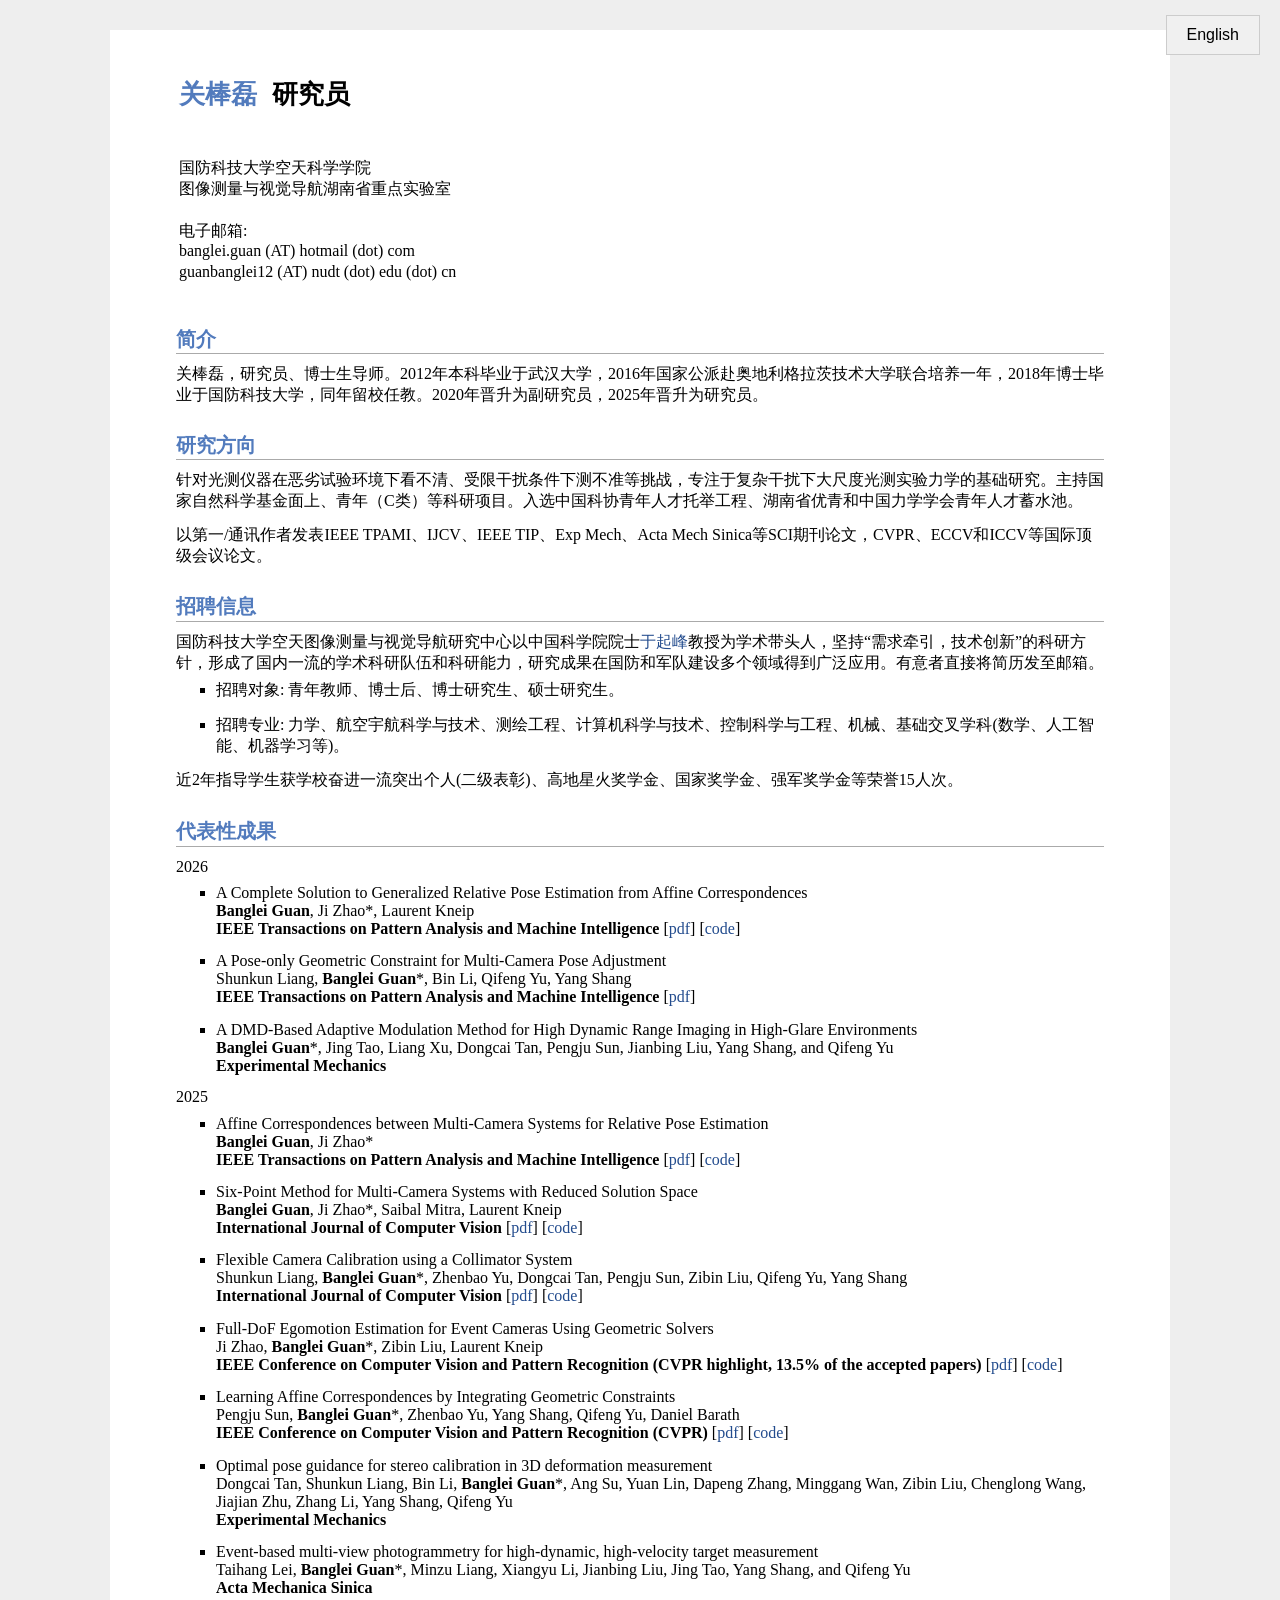
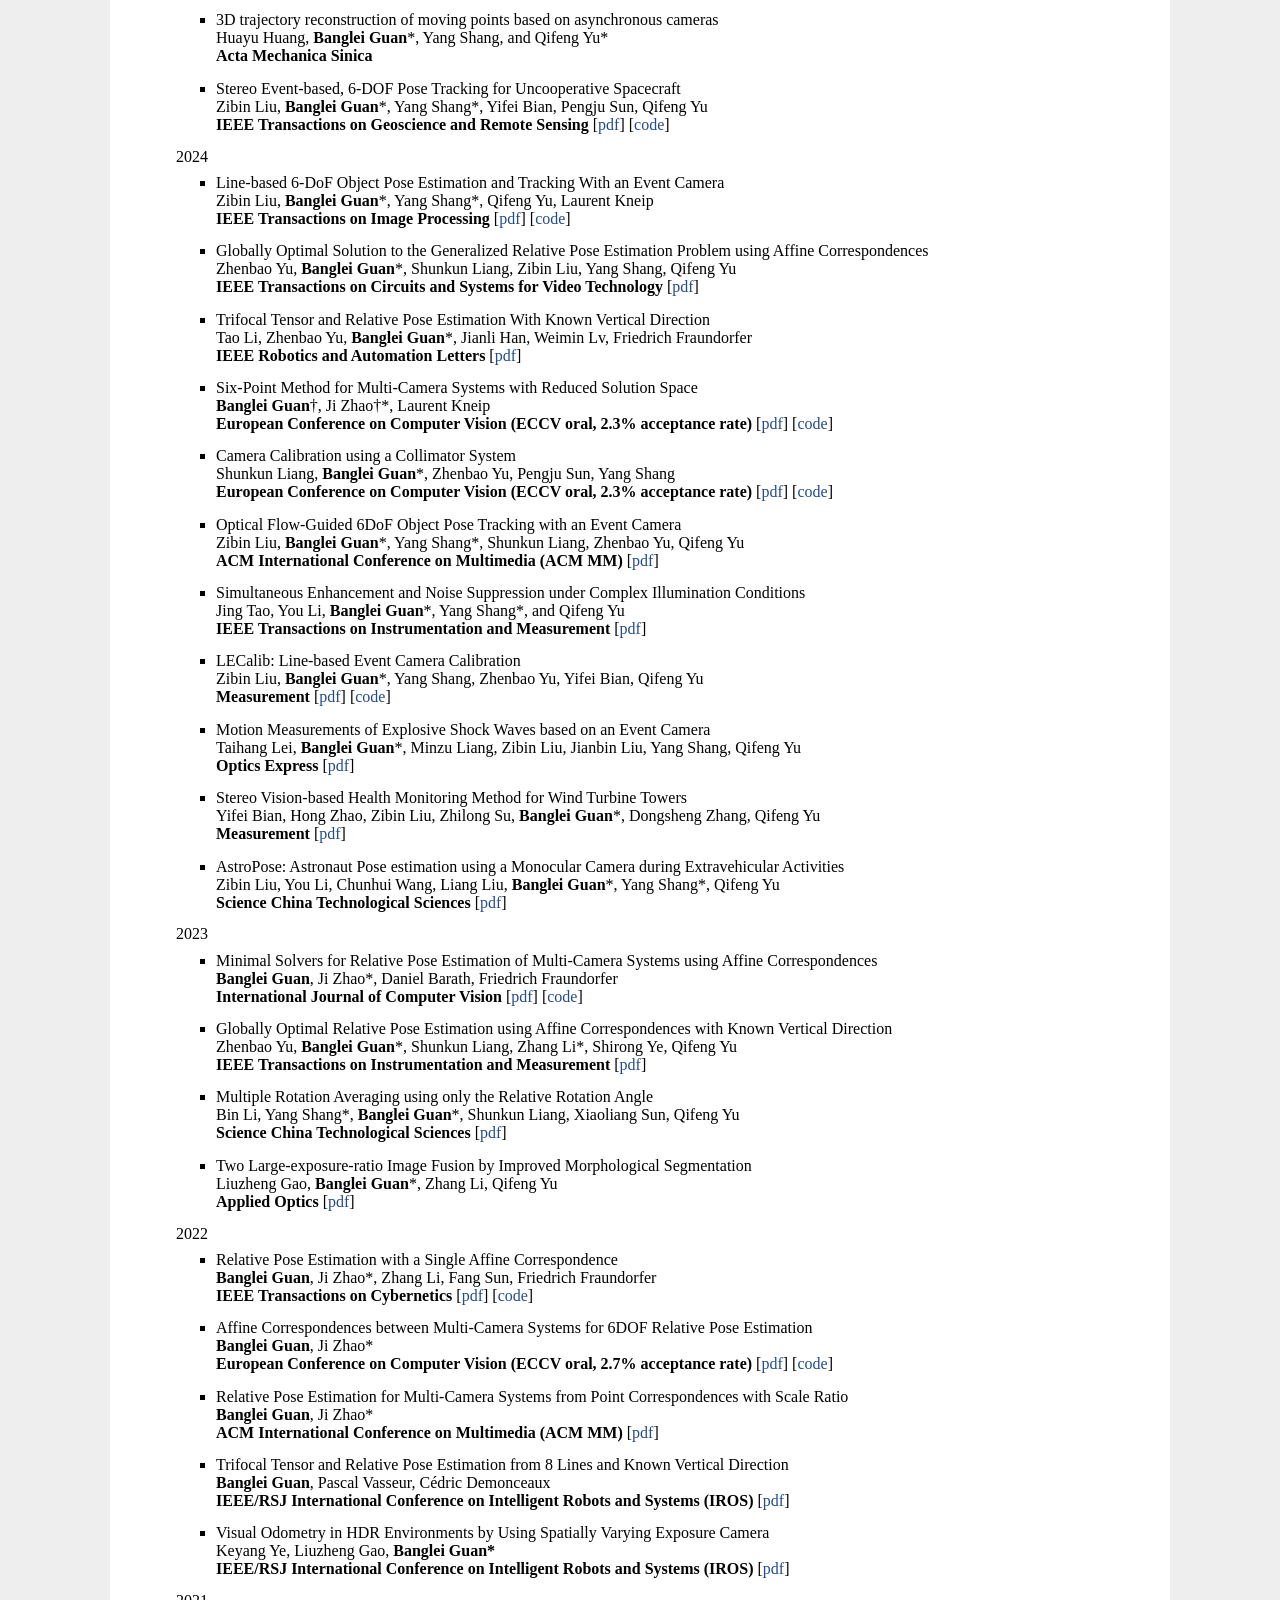
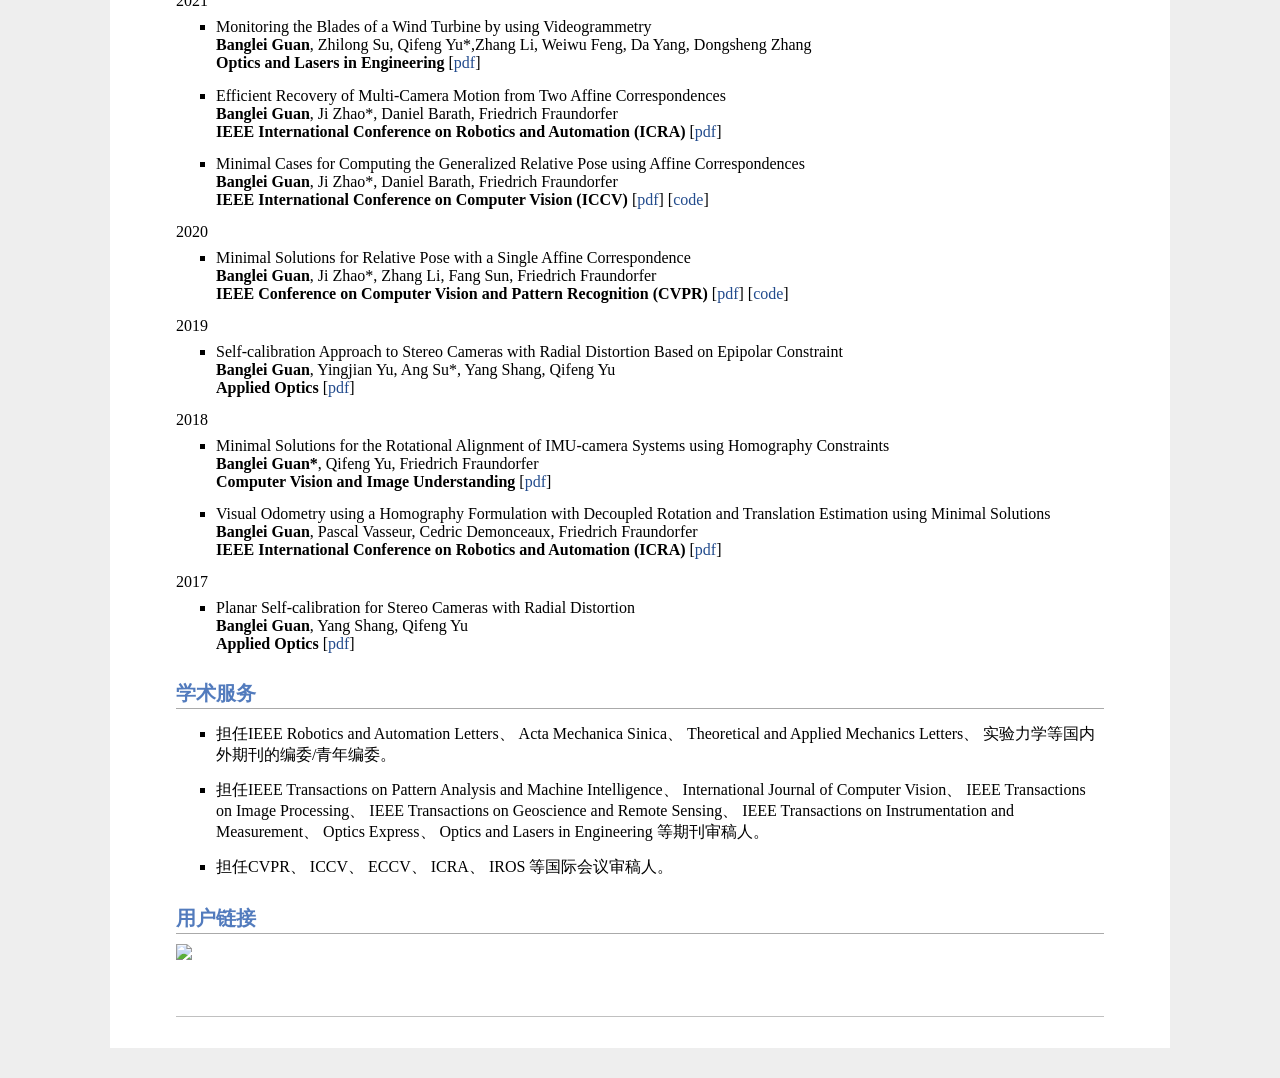
==== commit 65ca9508: "Add files via upload" ====
--- a/index.html
+++ b/index.html
@@ -1,68 +1,83 @@
-<meta name="description" content="Banglei Guan&#39;s home page">
-<link rel="stylesheet" href="jemdoc.css" type="text/css">
-<link rel="shortcut icon" href="NUDT.png">
-<title>Banglei Guan</title>
-
-
-<body> 
-
+<!DOCTYPE html>
+<html>
+<head>
+  <meta charset="utf-8">
+  <meta name="description" content="Banglei Guan's home page">
+  <link rel="stylesheet" href="jemdoc.css" type="text/css">
+  <link rel="shortcut icon" href="NUDT.png">
+  <title>关棒磊</title>
+
+
+
+</head>
+<body>
+  <button id="lang-toggle" onclick="window.location.href='index_en.html'">English</button>
 <div id="layout-content" style="margin-top:25px">
 <table>
     <tbody>
         <tr>
             <td width="670">
+              
                 <div id="toptitle">
-                    <h1>Banglei Guan &nbsp; <img src="guanbangleiname.jpg" height="32px" style="margin-bottom:-5px" alt=''></h1>
+                    
+                    <h1>关棒磊<span style="color: black; font-size: inherit; font-family: 'Times New Roman', Times, serif; margin-left: 15px;">研究员</span></h1>
                 </div>
+                
                 <!-- <h3>Graduate Student</h3> -->
                 <p>
-                    <FONT size=5 face="Times New Roman">Professor</FONT><br>
                     <br>
-                    College of Aerospace Science and Engineering<br>
-                    National University of Defense Technology <br>
-	            Hunan Provincial Key Laboratory of Image Measurement and Vision Navigation<br>
-                    Hunan, China. 410003.<br>
+                    国防科技大学空天科学学院 <br>
+                    图像测量与视觉导航湖南省重点实验室<br>
+                    <!-- 中国湖南. 410003.<br> -->
 					<br>
-                    Email: banglei.guan (AT) hotmail (dot) com
-        </p>
-    </td>
-    <!--<td>
-        <img src="./guanbangleiphoto.jpg" border="0" width="200">
-    </td>-->
+                    电子邮箱: <br>
+                    banglei.guan (AT) hotmail (dot) com <br>
+                    guanbanglei12 (AT) nudt (dot) edu (dot) cn
+                </p>
+            </td>
+            <!-- <td>
+                <img src="guanbangleiphoto.jpg" border="0" width="200">
+            </td> -->
 		</tr>
     </tbody>
-    </table>
-
-
-<h2>Biography</h2>
-<p>
-    Banglei Guan is Full Professor at National University of Defense Technology (NUDT). I obtained my PhD degree in 2018 at NUDT under the supervision of Prof. <a href="https://baike.baidu.com/item/%E4%BA%8E%E8%B5%B7%E5%B3%B0/4798651">Qifeng Yu</a>. During 2016-2017, I was a visiting PhD student at Graz University of Technology,  advised by Prof. <a href="https://www.tugraz.at/institute/icg/research/team-bischof/people/team-about/horst-bischof/">Horst Bischof</a> and Prof. <a href="https://www.tugraz.at/institute/icg/research/team-fraundorfer/people/friedrich-fraundorfer/">Friedrich Fraundorfer</a>. Before my PhD, I obtained the B.S. degree in Geomatics Engineering, Wuhan university.
+</table>
+
+
+<h2>简介</h2>
+<p>
+    关棒磊，研究员、博士生导师。2012年本科毕业于武汉大学，2016年国家公派赴奥地利格拉茨技术大学联合培养一年，2018年博士毕业于国防科技大学，同年留校任教。2020年晋升为副研究员，2025年晋升为研究员。
 </p>
 
 
-<h2>Research Interests</h2>
-<p>
-    My research interests include Photomechanics and Videometrics. Specifically, my work focuses on pose estimation, camera calibration and vision navigation, etc. A full list of my publications can be found in my <a href="https://scholar.google.com/citations?user=wZA02PcAAAAJ&hl=zh-CN">Google Scholar</a> profile. For more details, please refer to our publication page.
+<h2>研究方向</h2>
+<p>
+    针对光测仪器在恶劣试验环境下看不清、受限干扰条件下测不准等挑战，专注于复杂干扰下大尺度光测实验力学的基础研究。主持国家自然科学基金面上、青年（C类）等科研项目。入选中国科协青年人才托举工程、湖南省优青和中国力学学会青年人才蓄水池。
+    </p>
+<p>
+    以第一/通讯作者发表IEEE TPAMI、IJCV、IEEE TIP、Exp Mech、Acta Mech Sinica等SCI期刊论文，CVPR、ECCV和ICCV等国际顶级会议论文。
+    </p>
+
+
+<h2>招聘信息<small></small></h2>
+<p>
+    国防科技大学空天图像测量与视觉导航研究中心以中国科学院院士<a href="https://baike.baidu.com/item/%E4%BA%8E%E8%B5%B7%E5%B3%B0/4798651">于起峰</a>教授为学术带头人，坚持“需求牵引，技术创新”的科研方针，形成了国内一流的学术科研队伍和科研能力，研究成果在国防和军队建设多个领域得到广泛应用。有意者直接将简历发至邮箱。
 </p>
-
-
-
-
-<h2>Opening<small></small></h2>
-<ul>
-    <li>
-        We are looking for highly motivated students to join our group. Our group has opening positions for PhD and Undergraduate Internship. If you are interested in researching on Photomechanics and Videometrics, please send me an email with your CV.
-    </li>
-    <li>
-         We are hiring highly motivated postdocs to join our group through the Postdoctoral Fellowship at National University of Defense Technology. Please send an email with your CV and Research Statement.
-    </li>
-</ul>
-
+<ul>
+    <li>
+        招聘对象: 青年教师、博士后、博士研究生、硕士研究生。
+    </li>
+    <li>
+        招聘专业: 力学、航空宇航科学与技术、测绘工程、计算机科学与技术、控制科学与工程、机械、基础交叉学科(数学、人工智能、机器学习等)。
+    </li> 
+</ul>
+<p>
+    近2年指导学生获学校奋进一流突出个人(二级表彰)、高地星火奖学金、国家奖学金、强军奖学金等荣誉15人次。
+</p> 
 
 
 	
 	
-<h2>Featured Publications<small></small></h2>
+<h2>代表性成果<small></small></h2>
 
 <p>2026</p>	
 <ul>
@@ -346,19 +361,21 @@
 
 
 
-<h2>Academic Service <small></small></h2>
-<ul>
-    <li>
-        Journal Reviewer: International Journal of Computer Vision, IEEE Transactions on Image Processing, IEEE Transactions on Geoscience and Remote Sensing , IEEE Transactions on Instrumentation and Measurement, Optics Express, Optics and Lasers in Engineering, etc.
-    </li>
-    <li>
-         Conference Reviewer: CVPR, ICCV, ECCV, ICRA, IROS, etc.
-    </li>
-</ul>
-
-
-
-<h2>Userful Links <small></small></h2>
+<h2>学术服务 <small></small></h2>
+<ul>
+    <li>
+        担任IEEE Robotics and Automation Letters、 Acta Mechanica Sinica、 Theoretical and Applied Mechanics Letters、 实验力学等国内外期刊的编委/青年编委。
+    </li>
+    <li>
+        担任IEEE Transactions on Pattern Analysis and Machine Intelligence、 International Journal of Computer Vision、 IEEE Transactions on Image Processing、 IEEE Transactions on Geoscience and Remote Sensing、 IEEE Transactions on Instrumentation and Measurement、 Optics Express、 Optics and Lasers in Engineering 等期刊审稿人。
+    </li>
+    <li>
+        担任CVPR、 ICCV、 ECCV、 ICRA、 IROS 等国际会议审稿人。
+    </li>
+</ul>
+
+
+<h2>用户链接 <small></small></h2>
 <a href="https://clustrmaps.com/site/1blbh"  title="Visit tracker for guanbanglei.github.io"><img src="//www.clustrmaps.com/map_v2.png?d=Z8dyJa5Yjz2Z_i_LEAbfY0-TbrPurcZYl5i6ii_5Xbw&cl=ffffff" /></a>
 
 
@@ -381,4 +398,47 @@
 <!--Last updated on December 1, 2024. -->
 
 <!--This page is still under construction.-->
+
+
+<!-- 在 </body> 标签之前添加 -->
+<script>
+  // 遍历所有文本节点，将数字包裹在特定样式的 span 中
+  function wrapNumbers(element) {
+    const walker = document.createTreeWalker(element, NodeFilter.SHOW_TEXT, null, false);
+    const nodes = [];
+    let node;
+    
+    while (node = walker.nextNode()) {
+      if (/\d/.test(node.nodeValue)) {
+        nodes.push(node);
+      }
+    }
+    
+    nodes.forEach(node => {
+      const parent = node.parentNode;
+      const text = node.nodeValue;
+      const parts = text.split(/(\d+)/);
+      
+      const fragment = document.createDocumentFragment();
+      parts.forEach((part, index) => {
+        if (index % 2 === 1) { // 数字部分
+          const span = document.createElement('span');
+          span.style.fontFamily = "'Times New Roman', Times, serif";
+          span.textContent = part;
+          fragment.appendChild(span);
+        } else { // 非数字部分
+          fragment.appendChild(document.createTextNode(part));
+        }
+      });
+      
+      parent.replaceChild(fragment, node);
+    });
+  }
+  
+  // 页面加载完成后执行
+  document.addEventListener('DOMContentLoaded', function() {
+    wrapNumbers(document.body);
+  });
+</script>
+
 </body></html>
--- a/jemdoc.css
+++ b/jemdoc.css
@@ -0,0 +1,387 @@
+/* Default css file for jemdoc. */
+
+table#tlayout {
+    border: none;
+    border-collapse: separate;
+    background: white;
+}
+/*
+body {
+    background: white;
+    padding-bottom: 8px;
+    margin: 0;
+}
+*/
+html {
+  background-color: #eeeeee;
+}
+
+body {
+  font-family: Georgia, serif;
+  color: #000;
+  background-color: #ffffff;
+  text-align:left; /* for IE */
+  margin-top: 30px;
+  margin-bottom: 30px;
+  margin-left: auto;
+  margin-right: auto;
+  padding-left:  50px;
+  padding-right: 50px;
+  padding-top: 10px;
+  padding-bottom: 30px;
+  max-width: 960px;
+}
+
+#layout-menu {
+    background: #f6f6f6;
+    border: 1px solid #dddddd;
+    padding-top: 0.5em;
+    padding-left: 8px;
+    padding-right: 8px;
+    font-size: 1.0em;
+    width: auto;
+    white-space: nowrap;
+    text-align: left;
+    vertical-align: top;
+}
+
+#layout-menu td {
+    background: #f4f4f4;
+    vertical-align: top;
+}
+
+#layout-content {
+    padding-top: 0.0em;
+    padding-left: 1.0em;
+    padding-right: 1.0em;
+    border: none;
+    background: white;
+    text-align: left;
+    vertical-align: top;
+}
+
+#layout-menu a {
+    line-height: 1.5em;
+    margin-left: 0.5em;
+}
+
+tt {
+    background: #ffffdd;
+}
+
+pre, tt {
+    font-size: 90%;
+    font-family: monaco, monospace;
+}
+
+a, a > tt {
+    color: #224b8d;
+    text-decoration: none;
+}
+
+a:hover {
+    border-bottom: 1px gray dotted;
+}
+
+#layout-menu a.current:link, #layout-menu a.current:visited {
+    color: #022b6d;
+    border-bottom: 1px gray solid;
+}
+#layout-menu a:link, #layout-menu a:visited, #layout-menu a:hover {
+    color: #527bbd;
+    text-decoration: none;
+}
+#layout-menu a:hover {
+    text-decoration: none;
+}
+
+div.menu-category {
+    border-bottom: 1px solid gray;
+    margin-top: 0.8em;
+    padding-top: 0.2em;
+    padding-bottom: 0.1em;
+    font-weight: bold;
+}
+
+div.menu-item {
+    padding-left: 16px;
+    text-indent: -16px;
+}
+
+div#toptitle {
+    padding-bottom: 0.2em;
+    margin-bottom: 1.5em;
+    /*border-bottom: 3px double gray;*/
+}
+
+/* Reduce space if we begin the page with a title. */
+div#toptitle + h2, div#toptitle + h3 {
+    margin-top: 0em;
+}
+
+div#subtitle {
+    margin-top: 0.0em;
+    margin-bottom: 0.0em;
+    padding-top: 0em;
+    padding-bottom: 0.1em;
+}
+
+em {
+    font-style: italic;
+}
+
+strong {
+    font-weight: bold;
+}
+
+
+h1, h2, h3 {
+    color: #527bbd;
+    margin-top: 0.7em;
+    margin-bottom: 0.5em;
+    padding-bottom: 0.2em;
+    line-height: 1.0;
+    padding-top: 0.5em;
+    border-bottom: 1px solid #aaaaaa;
+}
+
+h1 {
+    font-size: 165%;
+    padding-bottom: 0.3em;
+}
+
+h2 {
+    padding-top: 0.8em;
+    font-size: 125%;
+}
+
+h2 + h3 {
+    padding-top: 0.2em;
+}
+
+h3 {
+    font-size: 110%;
+    border-bottom: none;
+}
+
+p {
+    margin-top: 0.0em;
+    margin-bottom: 0.8em;
+    padding: 0;
+    line-height: 1.3;
+}
+
+pre {
+    padding: 0;
+    margin: 0;
+}
+
+div#footer {
+    font-size: small;
+    border-top: 1px solid #c0c0c0;
+    padding-top: 0.1em;
+    margin-top: 4.0em;
+    color: #c0c0c0;
+}
+
+div#footer a {
+    color: #80a0b0;
+}
+
+div#footer-text {
+    float: left;
+    padding-bottom: 8px;
+}
+
+ul, ol, dl {
+    margin-top: 0.2em;
+    padding-top: 0;
+    margin-bottom: 0.8em;
+}
+
+dt {
+    margin-top: 0.5em;
+    margin-bottom: 0;
+}
+
+dl {
+    margin-left: 20px;
+}
+
+dd {
+    color: #222222;
+}
+
+dd > *:first-child {
+    margin-top: 0;
+}
+
+ul {
+    list-style-position: outside;
+    list-style-type: square;
+}
+
+p + ul, p + ol {
+    margin-top: -0.5em;
+}
+
+li {
+    margin-top:0.9em;
+}
+
+ol {
+    list-style-position: outside;
+    list-style-type: decimal;
+}
+
+li p, dd p {
+    margin-bottom: 0.3em;
+}
+
+
+ol ol {
+    list-style-type: lower-alpha;
+}
+
+ol ol ol {
+    list-style-type: lower-roman;
+}
+
+p + div.codeblock {
+    margin-top: -0.6em;
+}
+
+div.codeblock, div.infoblock {
+    margin-right: 0%;
+    margin-top: 1.2em;
+    margin-bottom: 1.3em;
+}
+
+div.blocktitle {
+    font-weight: bold;
+    color: #cd7b62;
+    margin-top: 1.2em;
+    margin-bottom: 0.1em;
+}
+
+div.blockcontent {
+    border: 1px solid silver;
+    padding: 0.3em 0.5em;
+}
+
+div.infoblock > div.blockcontent {
+    background: #ffffee;
+}
+
+div.blockcontent p + ul, div.blockcontent p + ol {
+    margin-top: 0.4em;
+}
+
+div.infoblock p {
+    margin-bottom: 0em;
+}
+
+div.infoblock li p, div.infoblock dd p {
+    margin-bottom: 0.5em;
+}
+
+div.infoblock p + p {
+    margin-top: 0.8em;
+}
+
+div.codeblock > div.blockcontent {
+    background: #f6f6f6;
+}
+
+span.pycommand {
+    color: #000070;
+}
+
+span.statement {
+    color: #008800;
+}
+span.builtin {
+    color: #000088;
+}
+span.special {
+    color: #990000;
+}
+span.operator {
+    color: #880000;
+}
+span.error {
+    color: #aa0000;
+}
+span.comment, span.comment > *, span.string, span.string > * {
+    color: #606060;
+}
+
+@media print {
+    #layout-menu { display: none; }
+}
+
+#fwtitle {
+    margin: 2px;
+}
+
+#fwtitle #toptitle {
+    padding-left: 0.5em;
+    margin-bottom: 0.5em;
+}
+
+#layout-content h1:first-child, #layout-content h2:first-child, #layout-content h3:first-child {
+    margin-top: -0.7em;
+}
+
+div#toptitle h1, #layout-content div#toptitle h1 {
+    margin-bottom: 0.0em;
+    padding-bottom: 0.1em;
+    padding-top: 0;
+    margin-top: 0.5em;
+    border-bottom: none;
+}
+
+img.eq {
+    padding: 0;
+    padding-left: 0.1em;
+    padding-right: 0.1em;
+    margin: 0;
+}
+
+img.eqwl {
+    padding-left: 2em;
+    padding-top: 0.6em;
+    padding-bottom: 0.2em;
+    margin: 0;
+}
+
+table + table {
+    margin-top: 1em;
+}
+
+tr.heading {
+    font-weight: bold;
+    border-bottom: 2px solid black;
+}
+
+img {
+    border: none;
+}
+
+table.imgtable, table.imgtable td {
+    border: none;
+    text-align: left;
+}
+
+    #lang-toggle {
+      position: absolute;
+      top: 15px;
+      right: 20px;
+      padding: 10px 20px;
+      background-color: #f0f0f0;
+      border: 1px solid #ccc;
+      cursor: pointer;
+      font-size: 16px;
+      z-index: 9999;
+      float:right;
+    }
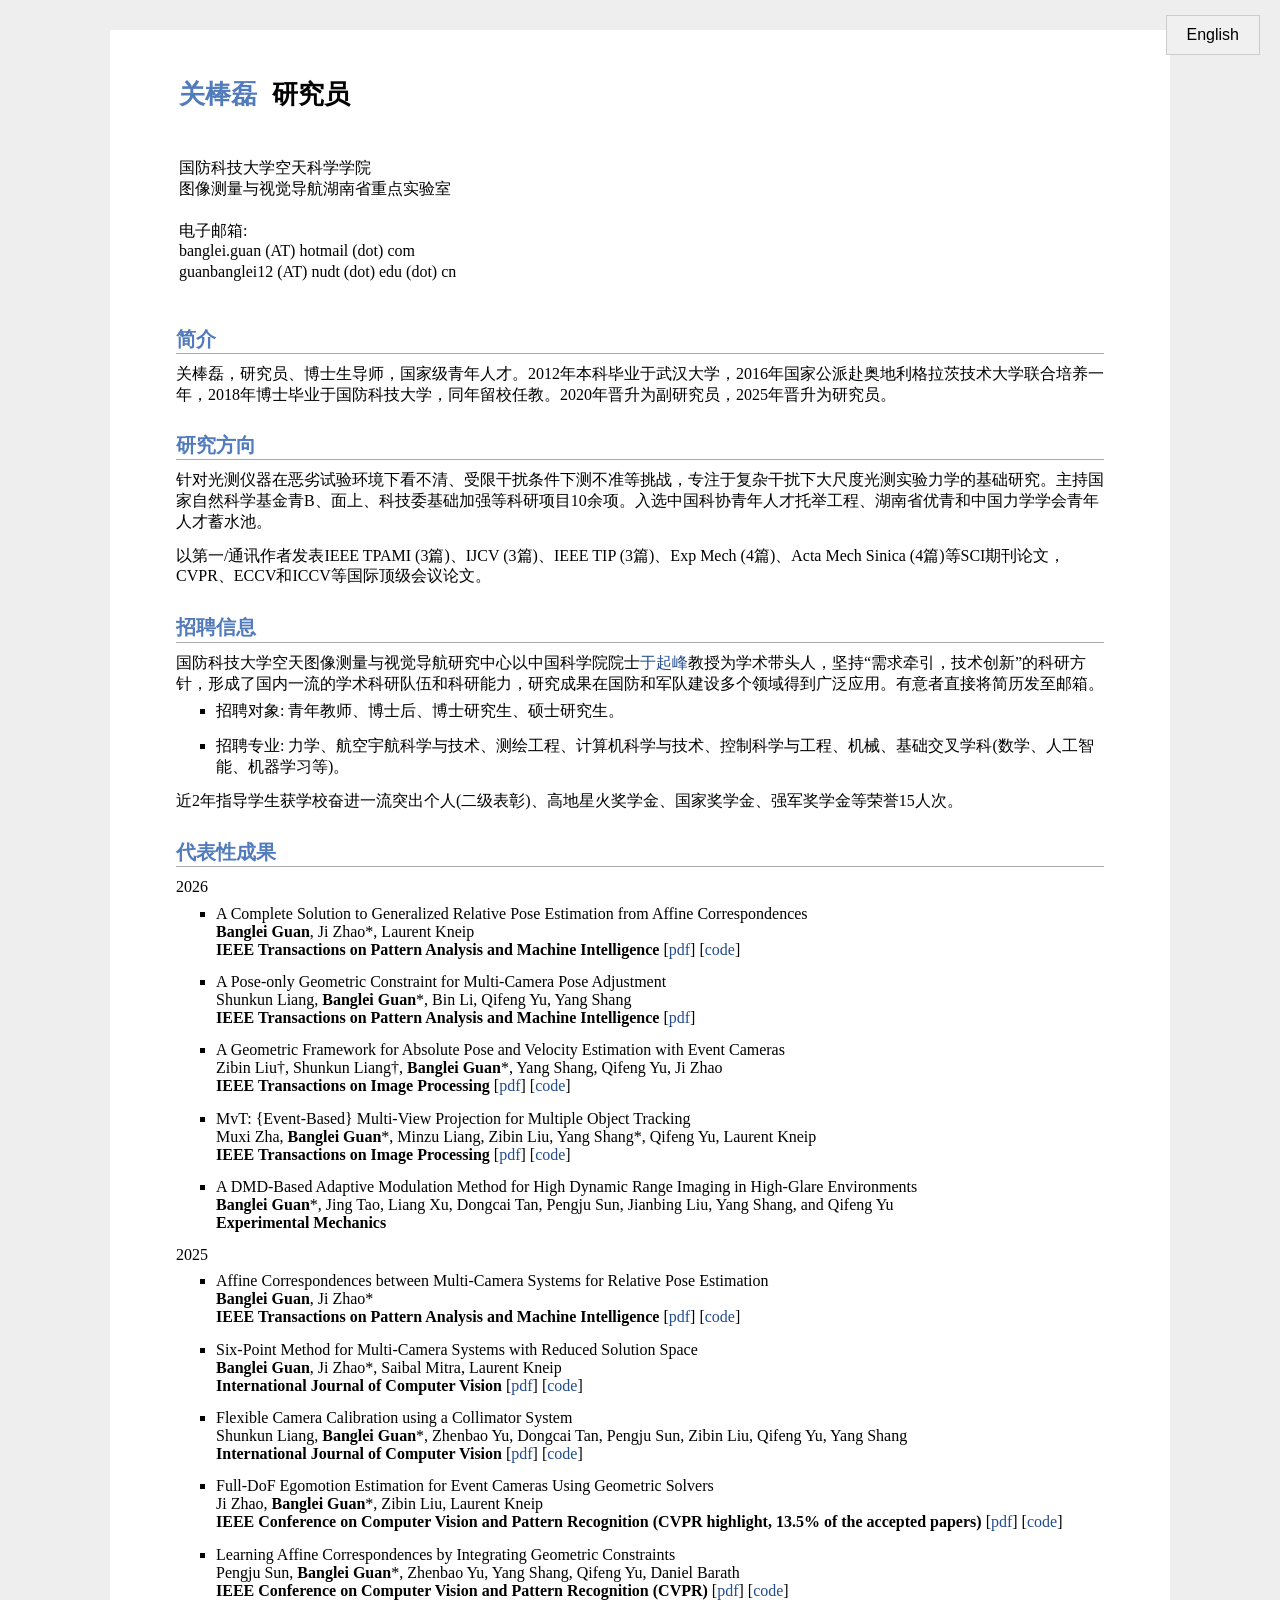
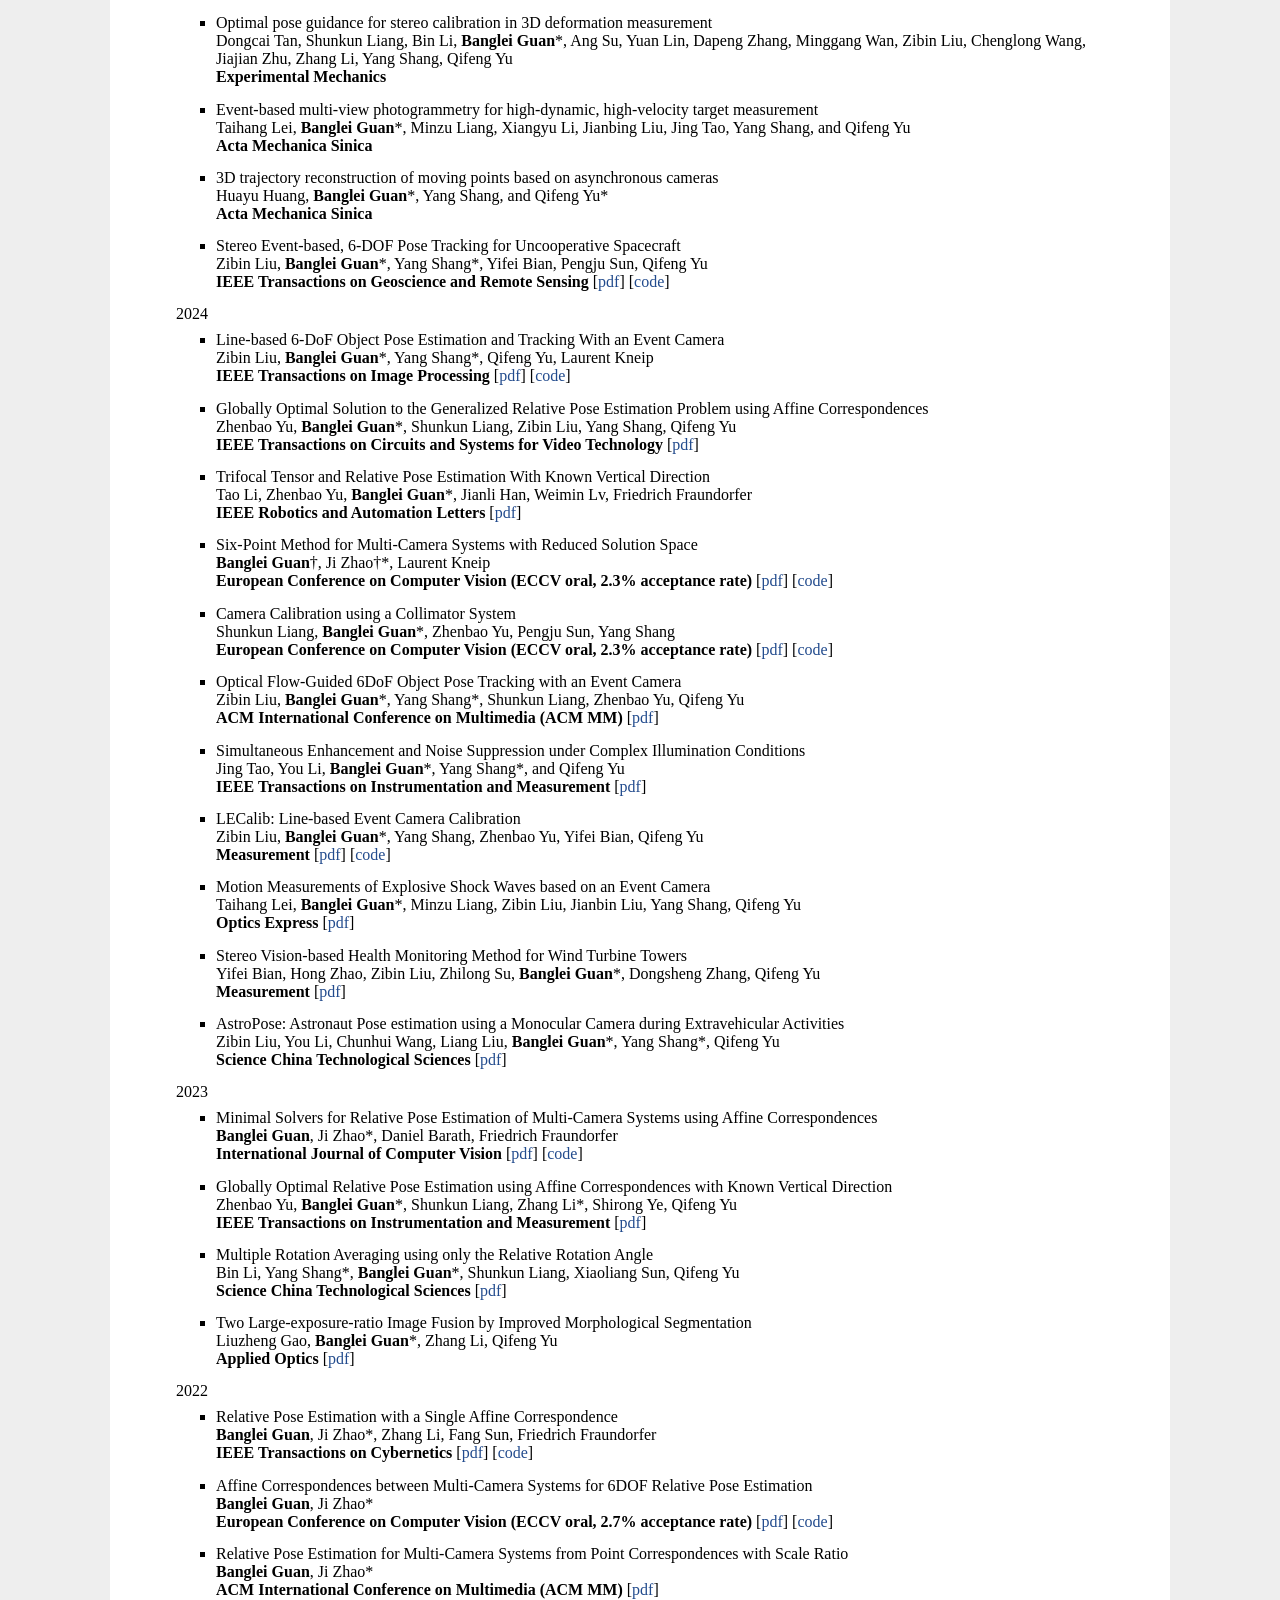
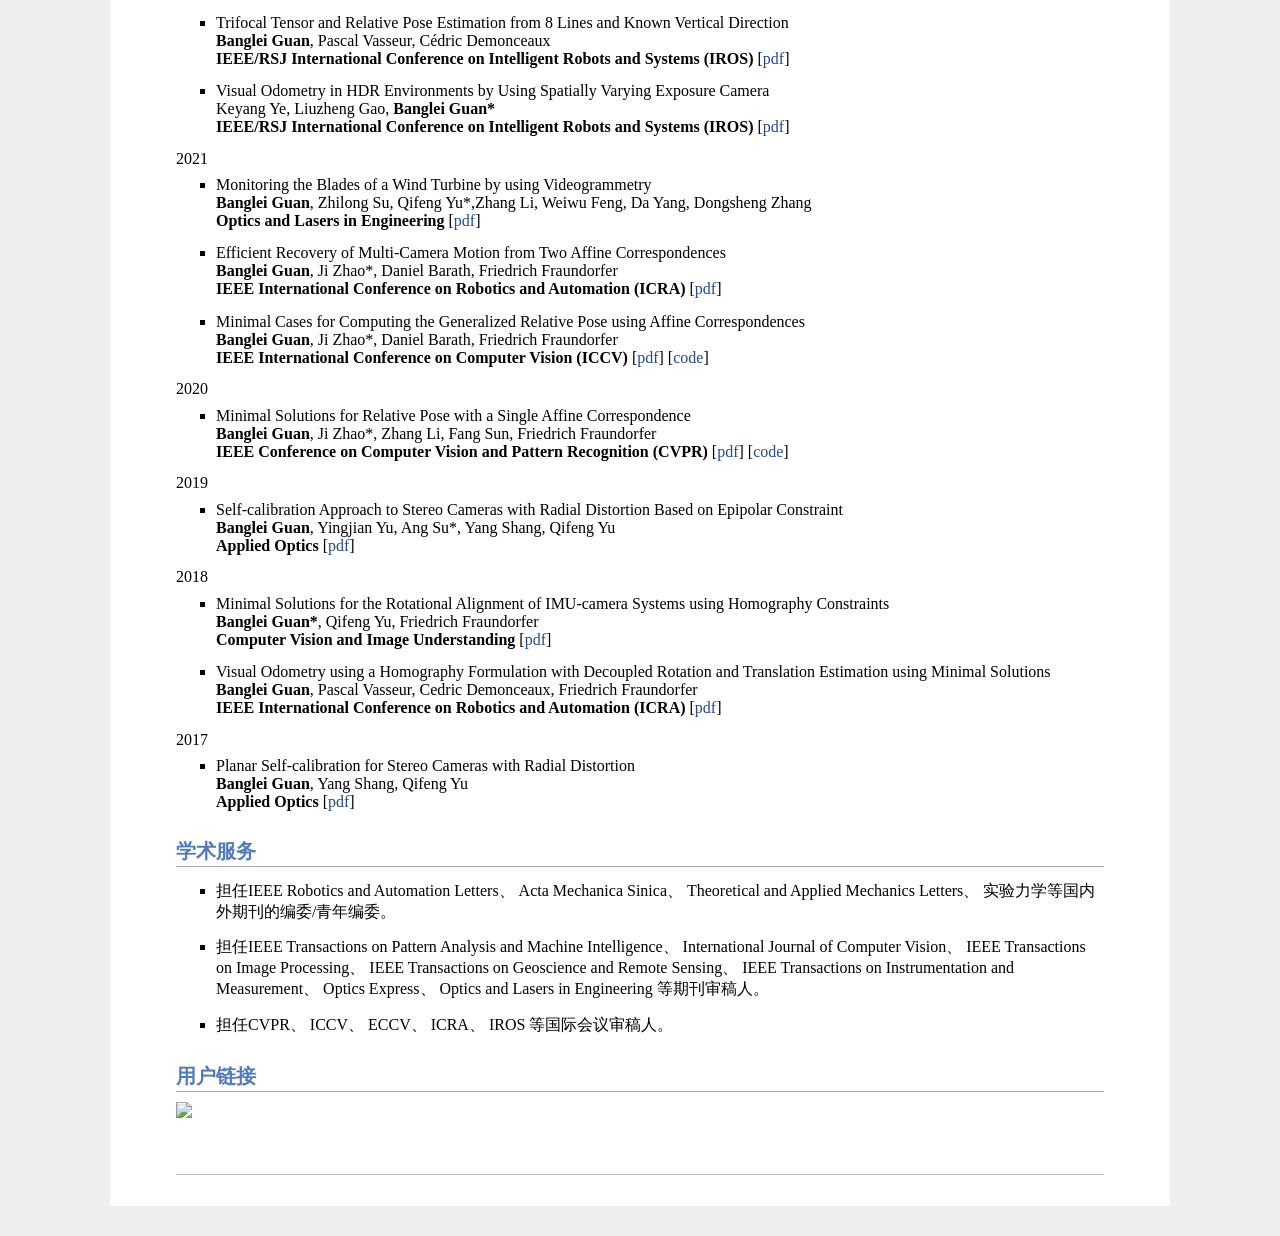
==== commit 36579620: "Update index.html" ====
--- a/index.html
+++ b/index.html
@@ -45,16 +45,16 @@
 
 <h2>简介</h2>
 <p>
-    关棒磊，研究员、博士生导师。2012年本科毕业于武汉大学，2016年国家公派赴奥地利格拉茨技术大学联合培养一年，2018年博士毕业于国防科技大学，同年留校任教。2020年晋升为副研究员，2025年晋升为研究员。
+    关棒磊，研究员、博士生导师，国家级青年人才。2012年本科毕业于武汉大学，2016年国家公派赴奥地利格拉茨技术大学联合培养一年，2018年博士毕业于国防科技大学，同年留校任教。2020年晋升为副研究员，2025年晋升为研究员。
 </p>
 
 
 <h2>研究方向</h2>
 <p>
-    针对光测仪器在恶劣试验环境下看不清、受限干扰条件下测不准等挑战，专注于复杂干扰下大尺度光测实验力学的基础研究。主持国家自然科学基金面上、青年（C类）等科研项目。入选中国科协青年人才托举工程、湖南省优青和中国力学学会青年人才蓄水池。
+    针对光测仪器在恶劣试验环境下看不清、受限干扰条件下测不准等挑战，专注于复杂干扰下大尺度光测实验力学的基础研究。主持国家自然科学基金青B、面上、科技委基础加强等科研项目10余项。入选中国科协青年人才托举工程、湖南省优青和中国力学学会青年人才蓄水池。
     </p>
 <p>
-    以第一/通讯作者发表IEEE TPAMI、IJCV、IEEE TIP、Exp Mech、Acta Mech Sinica等SCI期刊论文，CVPR、ECCV和ICCV等国际顶级会议论文。
+    以第一/通讯作者发表IEEE TPAMI (3篇)、IJCV (3篇)、IEEE TIP (3篇)、Exp Mech (4篇)、Acta Mech Sinica (4篇)等SCI期刊论文，CVPR、ECCV和ICCV等国际顶级会议论文。
     </p>
 
 
@@ -90,6 +90,16 @@
      A Pose-only Geometric Constraint for Multi-Camera Pose Adjustment<br>
 	 Shunkun Liang, <b>Banglei Guan</b>*, Bin Li, Qifeng Yu, Yang Shang <br>
 	 <b>IEEE Transactions on Pattern Analysis and Machine Intelligence</b> [<a href="https://ieeexplore.ieee.org/document/11475203">pdf</a>]   
+    </li>
+    <li>
+      A Geometric Framework for Absolute Pose and Velocity Estimation with Event Cameras<br>  
+      Zibin Liu†, Shunkun Liang†, <b>Banglei Guan</b>*, Yang Shang, Qifeng Yu, Ji Zhao <br>
+	 <b>IEEE Transactions on Image Processing</b>  [<a href="https://arxiv.org/pdf/2606.09139">pdf</a>]   [<a href="https://github.com/Zibin6/EventPoseVelocity">code</a>] 
+    </li>
+    <li>
+      MvT: {Event-Based} Multi-View Projection for Multiple Object Tracking<br>  
+		Muxi Zha, <b>Banglei Guan</b>*, Minzu Liang, Zibin Liu, Yang Shang*, Qifeng Yu, Laurent Kneip<br>
+	 <b>IEEE Transactions on Image Processing</b>  [<a href="https://ieeexplore.ieee.org/abstract/document/11668992">pdf</a>]   [<a href="https://github.com/zhazhabiu/MvTracking">code</a>] 
     </li>
 	<li>
       A DMD-Based Adaptive Modulation Method for High Dynamic Range Imaging in High-Glare Environments<br>
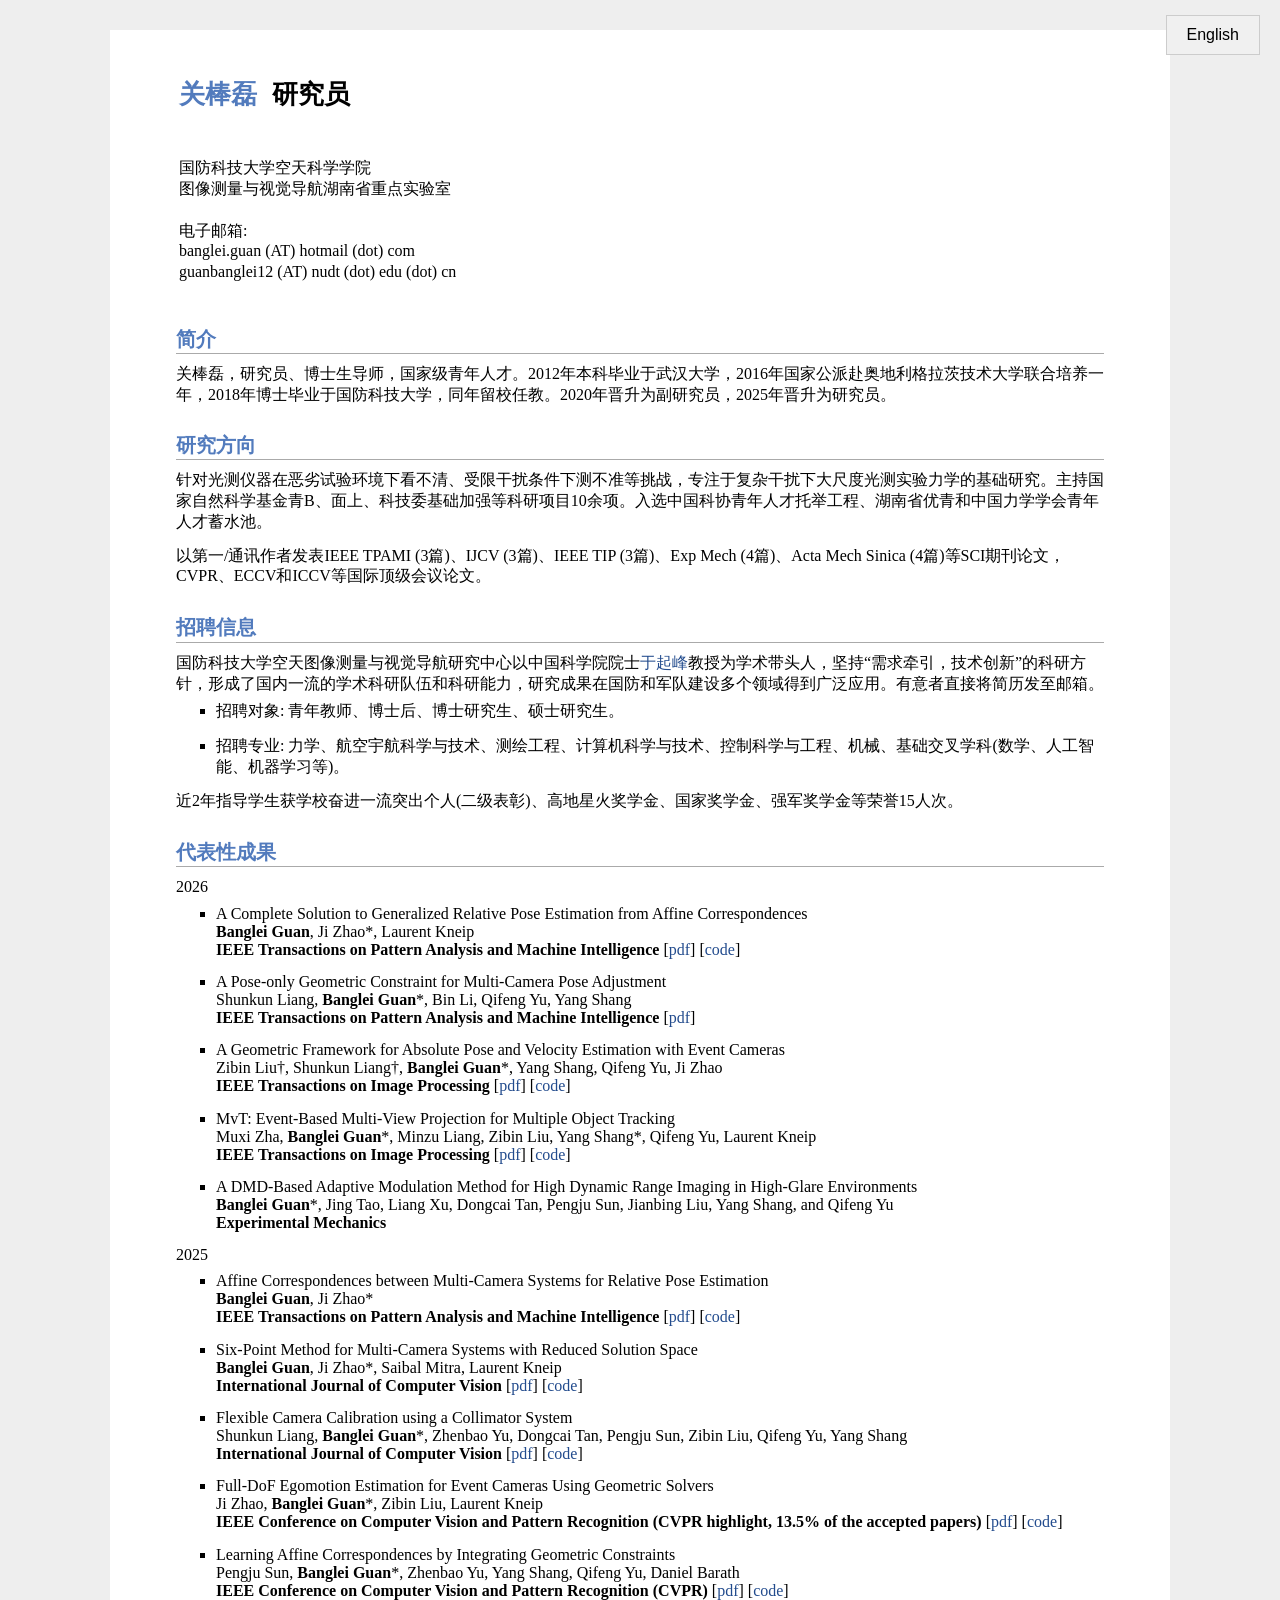
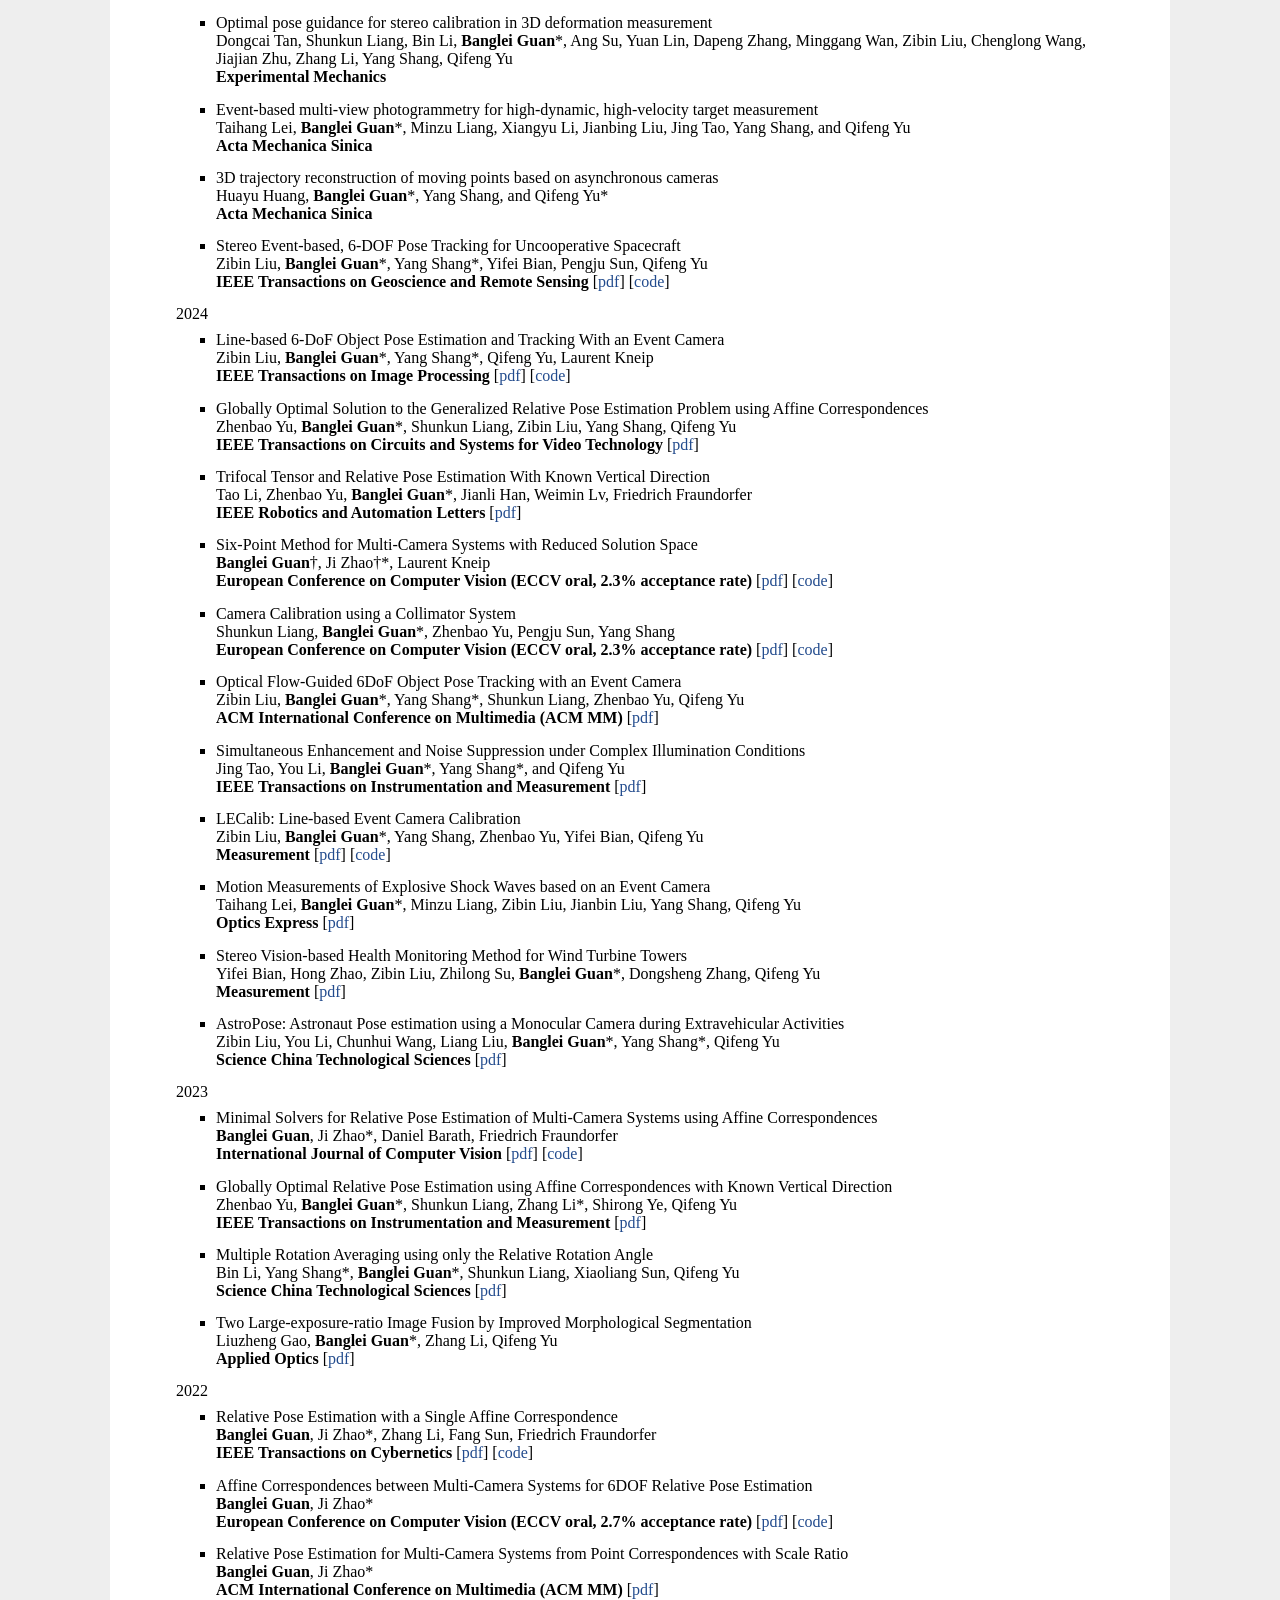
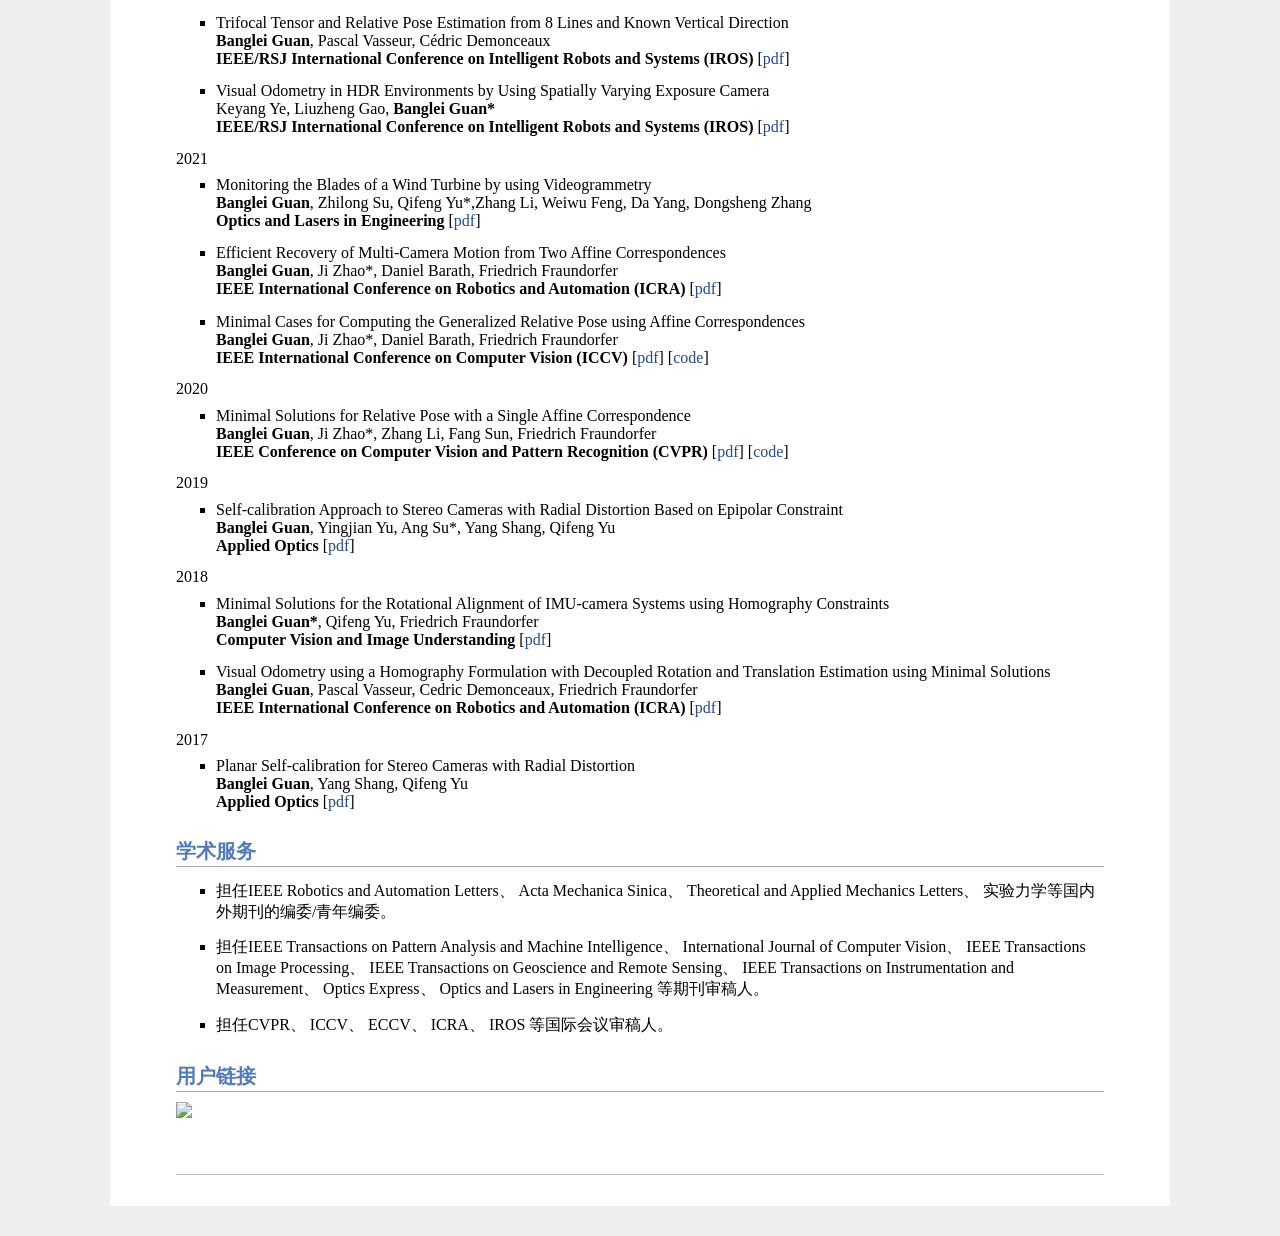
==== commit 860ae087: "Update index.html" ====
--- a/index.html
+++ b/index.html
@@ -97,7 +97,7 @@
 	 <b>IEEE Transactions on Image Processing</b>  [<a href="https://arxiv.org/pdf/2606.09139">pdf</a>]   [<a href="https://github.com/Zibin6/EventPoseVelocity">code</a>] 
     </li>
     <li>
-      MvT: {Event-Based} Multi-View Projection for Multiple Object Tracking<br>  
+      MvT: Event-Based Multi-View Projection for Multiple Object Tracking<br>  
 		Muxi Zha, <b>Banglei Guan</b>*, Minzu Liang, Zibin Liu, Yang Shang*, Qifeng Yu, Laurent Kneip<br>
 	 <b>IEEE Transactions on Image Processing</b>  [<a href="https://ieeexplore.ieee.org/abstract/document/11668992">pdf</a>]   [<a href="https://github.com/zhazhabiu/MvTracking">code</a>] 
     </li>
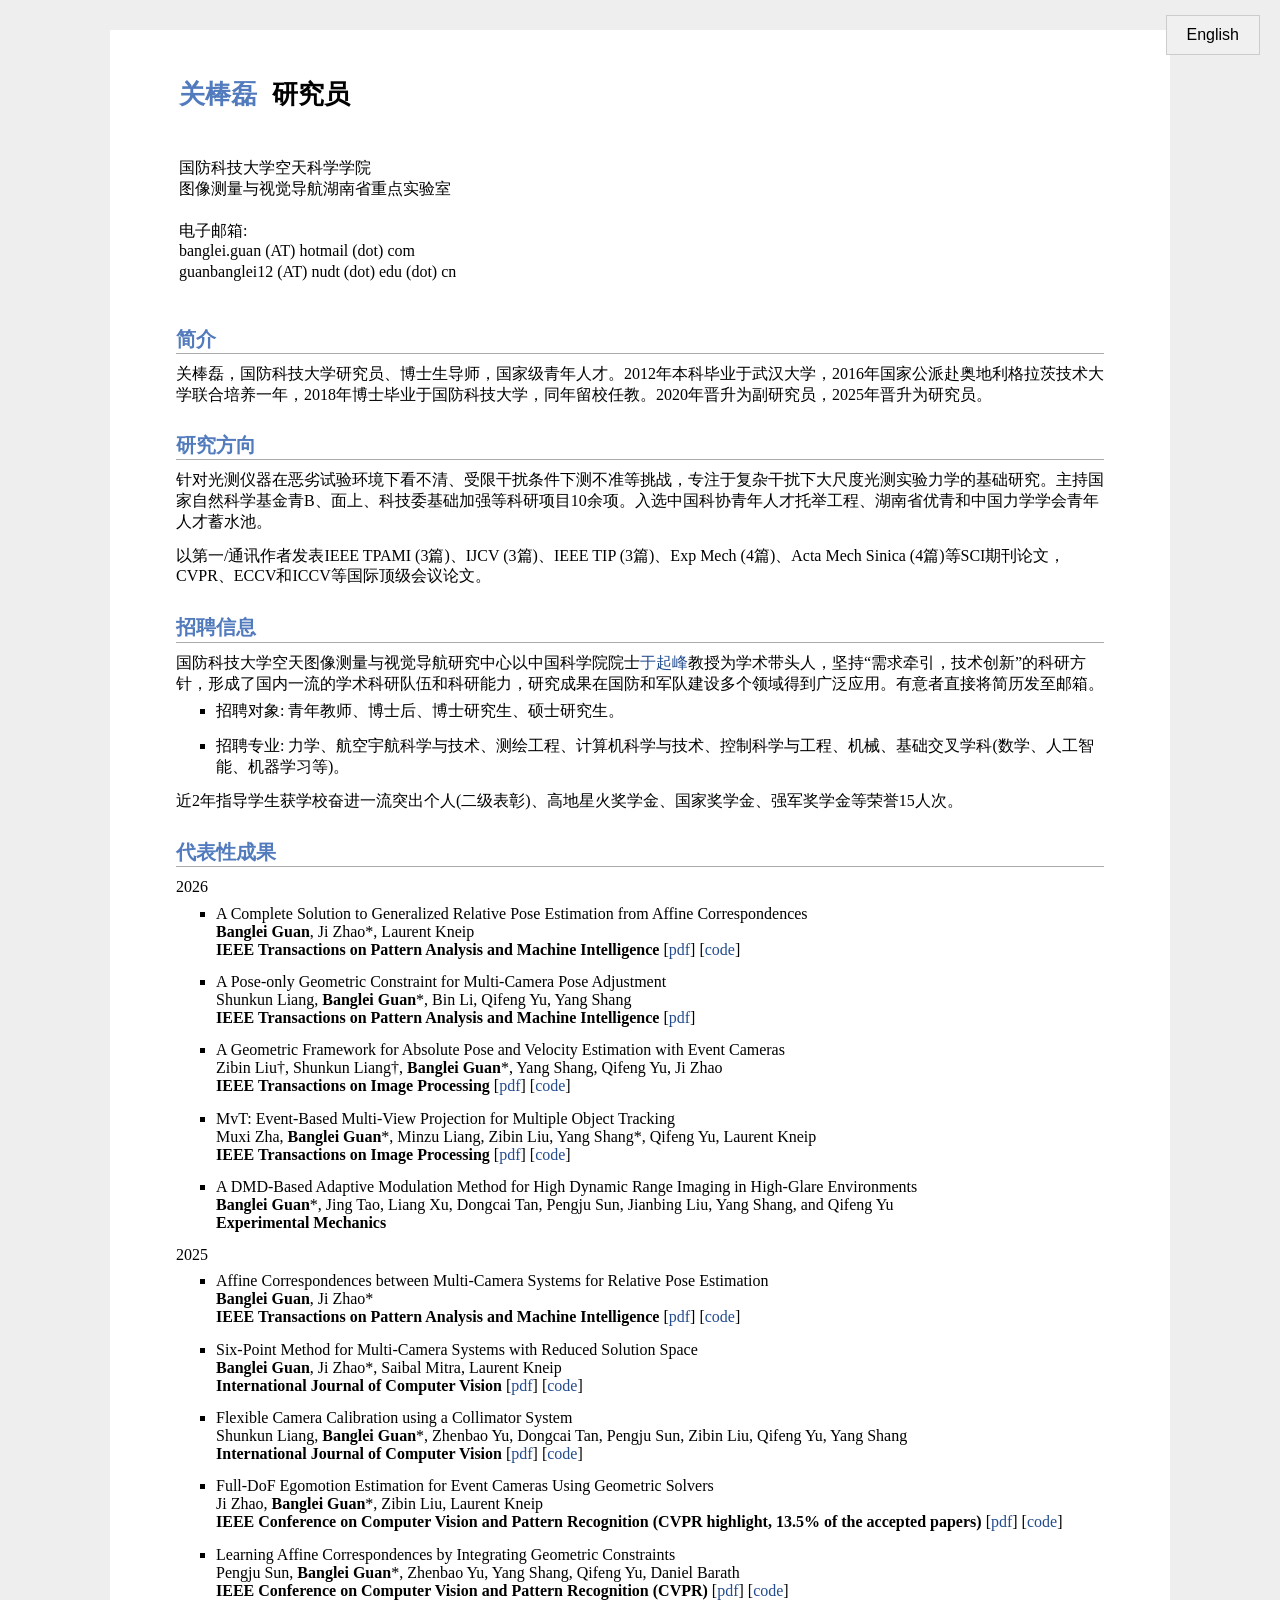
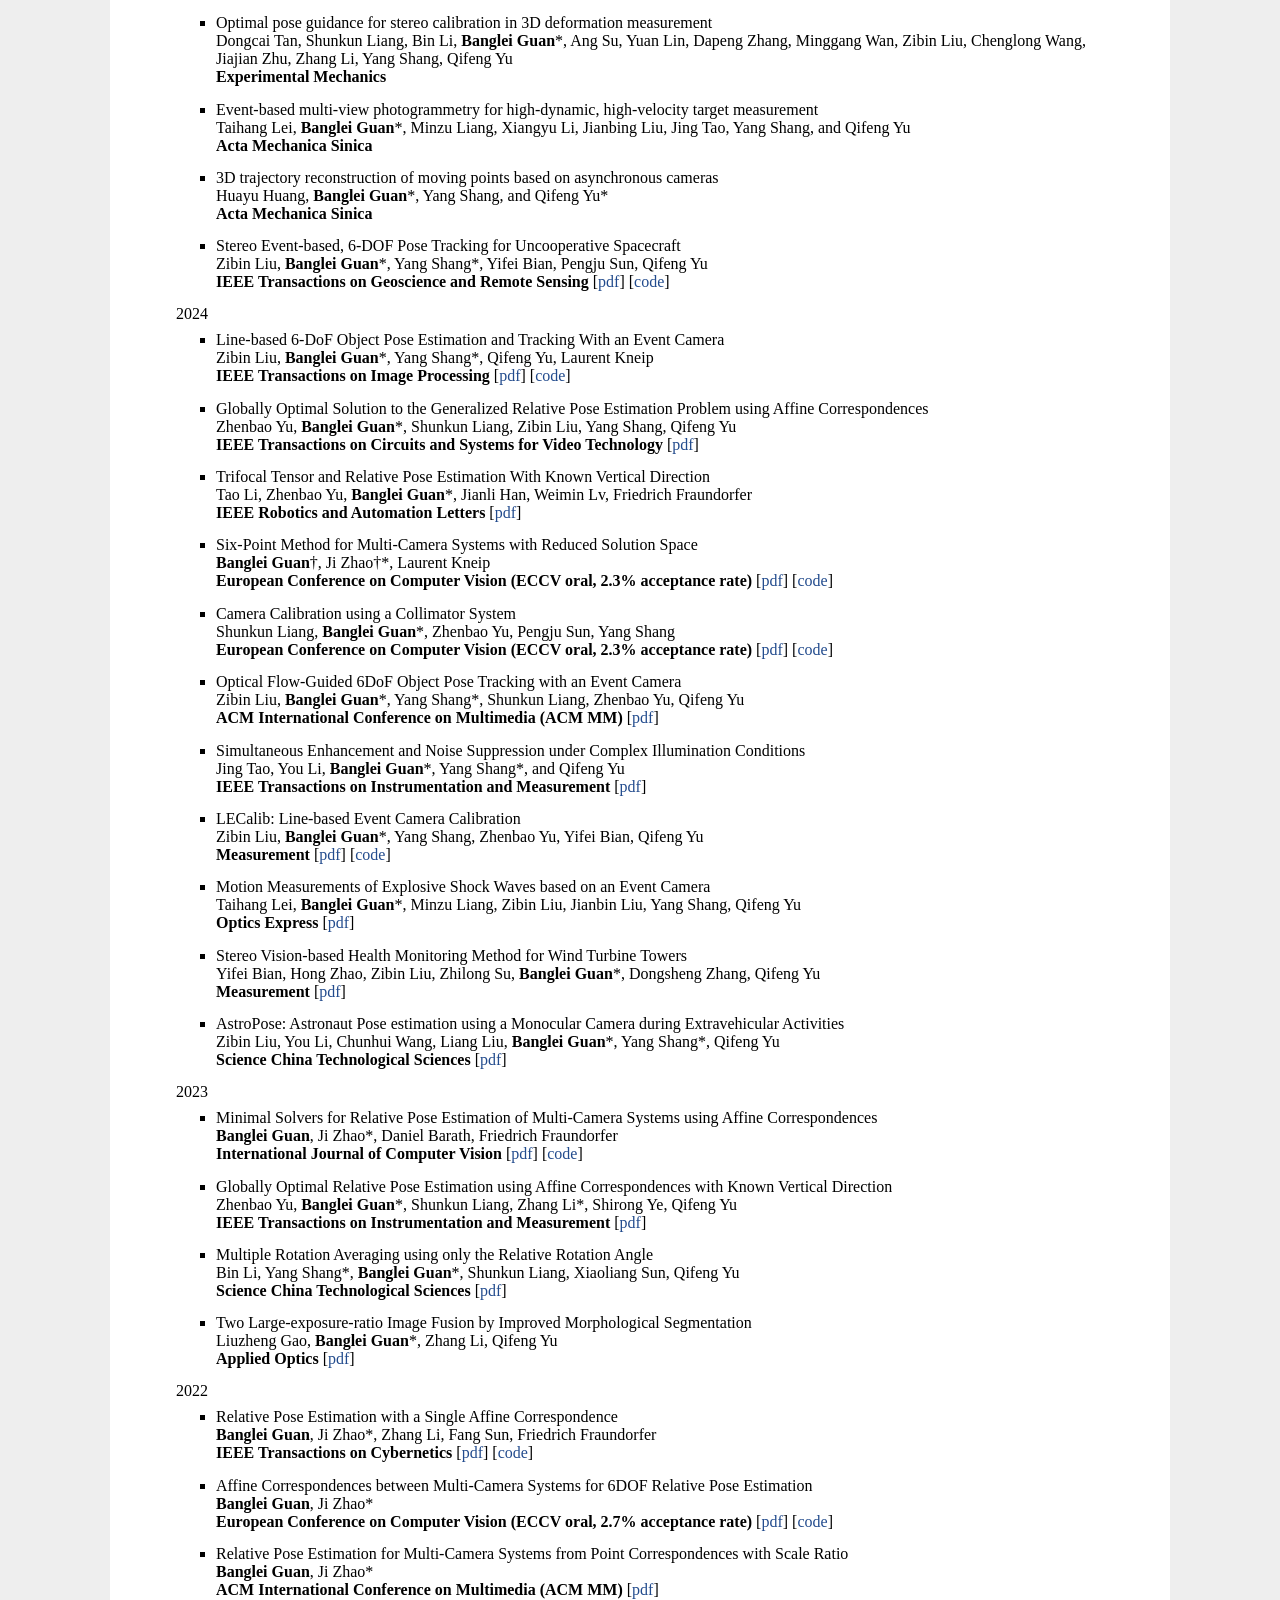
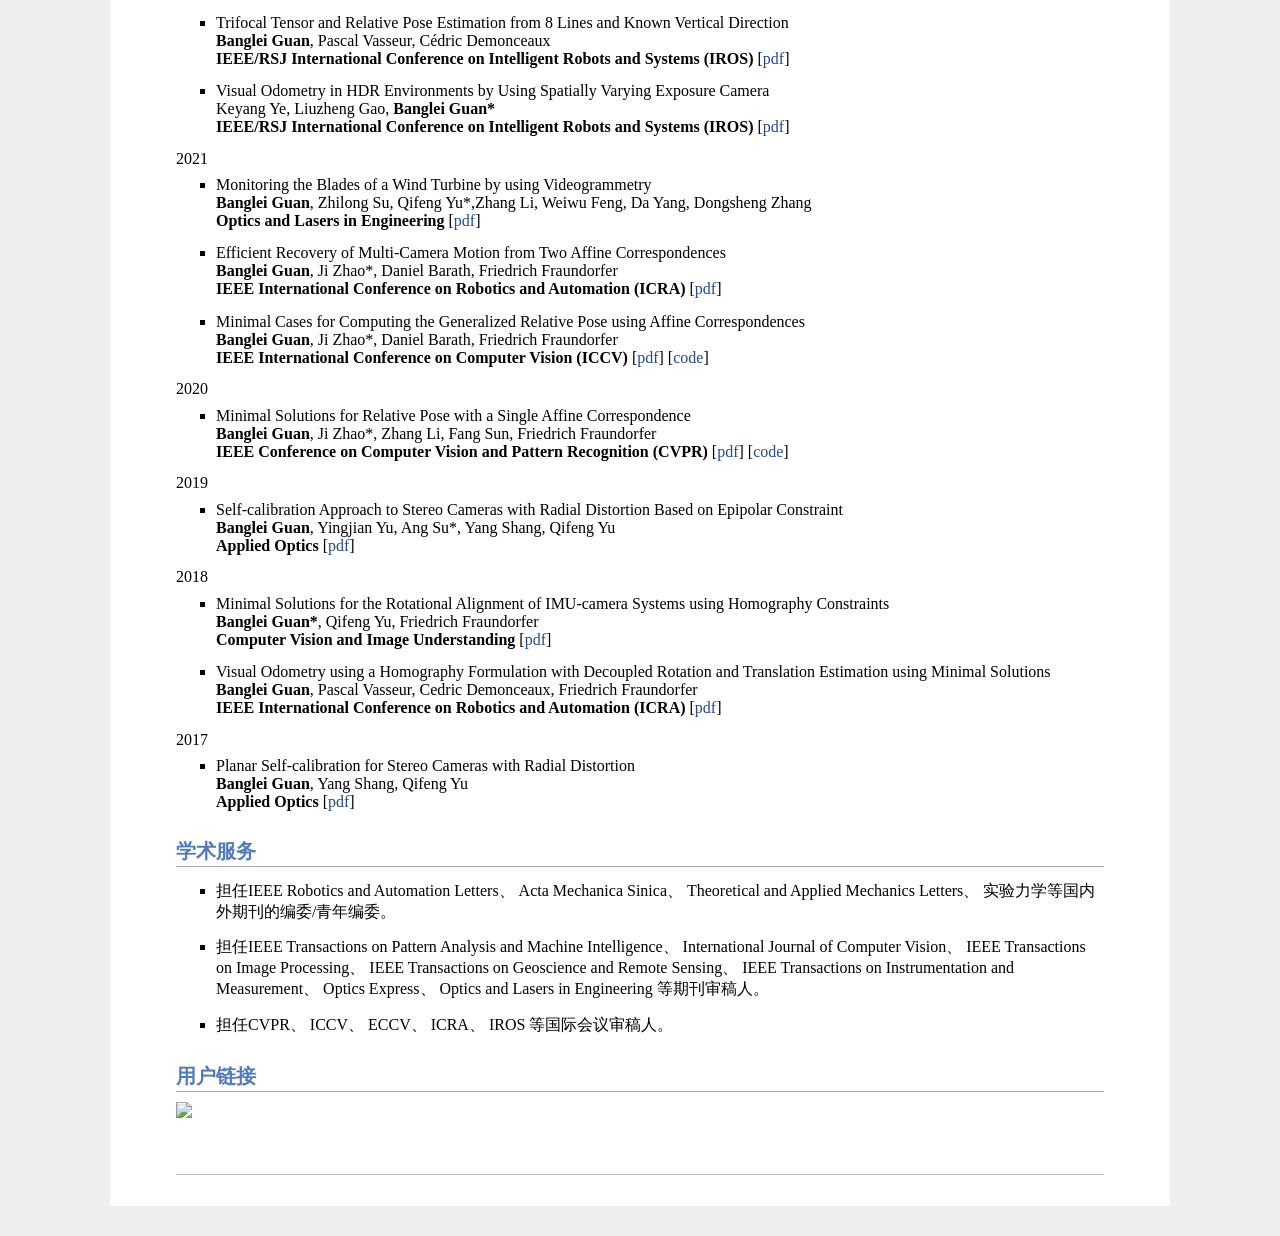
==== commit 5b376e63: "Update index.html" ====
--- a/index.html
+++ b/index.html
@@ -45,7 +45,7 @@
 
 <h2>简介</h2>
 <p>
-    关棒磊，研究员、博士生导师，国家级青年人才。2012年本科毕业于武汉大学，2016年国家公派赴奥地利格拉茨技术大学联合培养一年，2018年博士毕业于国防科技大学，同年留校任教。2020年晋升为副研究员，2025年晋升为研究员。
+    关棒磊，国防科技大学研究员、博士生导师，国家级青年人才。2012年本科毕业于武汉大学，2016年国家公派赴奥地利格拉茨技术大学联合培养一年，2018年博士毕业于国防科技大学，同年留校任教。2020年晋升为副研究员，2025年晋升为研究员。
 </p>
 
 
